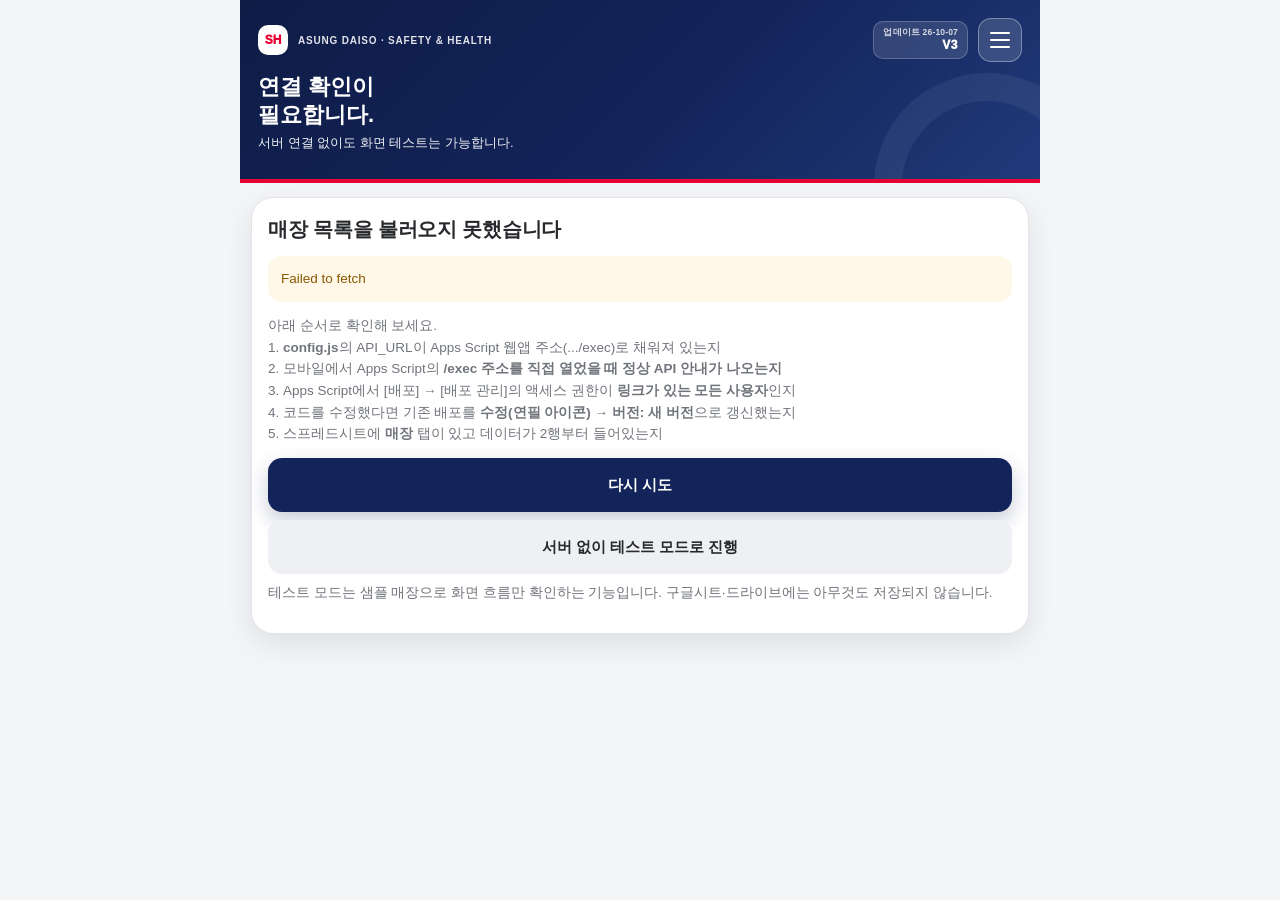
==== index.html @ 072c5322 "Add files via upload" ====
﻿<!doctype html>
<html lang="ko">
<head>
<meta charset="utf-8">
<meta name="viewport" content="width=device-width,initial-scale=1,viewport-fit=cover">
<meta name="theme-color" content="#e72c54">
<title>안전보건 현장진단</title>
<!-- ?v= 뒤의 숫자는 "캐시 무효화" 표시다.
     파일을 수정해서 올릴 때 이 숫자만 1씩 올려주면 브라우저가 옛 파일을 재사용하지 않고
     새 파일을 반드시 다시 받아온다. (예전 화면이 그대로 뜨는 문제 방지) -->
<link rel="stylesheet" href="style.css?v=77">
</head>
<body>
<div id="app"></div>
<div id="toast" role="status"></div>

<!-- API 주소/키 설정. 배포 환경에 맞게 config.js만 수정하면 된다. -->
<script src="config.js?v=56"></script>
<!-- 작업유형/사다리/공통·시설/소방/TBM/의견청취/사고조사 문항 등 정적 데이터 -->
<script src="data.js?v=57"></script>
<!-- 위험요인별 해결방안 문구표. 해결방안_문구표.xlsx 에서 자동 생성된다.
     report.html 에서도 같이 불러야 한다(그 창은 data.js 를 불러오지 않음). -->
<script src="solutions.js?v=1"></script>
<!-- 재해유형별 대책 문구. 재해유형별_대책문구표.xlsx 에서 자동 생성된다.
     팀 사고현황 1장 보고서의 «주의할 점» 세 줄에 쓰인다. -->
<script src="measures.js?v=1"></script>
<!-- 팀 사고현황 A4 1장 보고서(window.buildAccidentReport).
     measures.js 보다 뒤에 와야 한다. -->
<script src="accreport.js?v=1"></script>
<!-- 결과보고서 페이지 생성 함수(window.buildReportPages).
     결과보고서 화면(report.html)과 제출 시 PDF 자동저장에서 같은 코드를 공유한다. -->
<script src="report.js?v=23"></script>
<!-- 화면 흐름과 로직 -->
<script src="app.js?v=90"></script>
</body>
</html>
---- style.css ----
:root{--p:#13245a;--p2:#203a7a;--accent:#e60033;--accent-soft:#fff0f4;--bg:#f4f5f7;--ink:#27292d;--muted:#70747b;--line:#e2e4e8;--select:#eceef1;--select-line:#c5c8ce;--select-ink:#3f4349;--ok:#62676e;--warn:#d97706;--bad:#c62847}
*{box-sizing:border-box}
html{scroll-behavior:smooth}
/* 현장에서 한 손으로 폰을 들고 쓰는 화면이다.
   기준 글씨를 15px로 잡고, 누르는 것들은 최소 48px 높이를 확보한다.
   (11~12px 글씨 + 34px 버튼은 장갑 끼거나 서서 쓸 때 너무 작았음) */
body{margin:0;background:var(--bg);color:var(--ink);font-size:15px;line-height:1.5;font-family:-apple-system,BlinkMacSystemFont,"Segoe UI",Arial,'Malgun Gothic',sans-serif;overflow-x:hidden;-webkit-text-size-adjust:100%}
.app{max-width:800px;margin:auto;min-height:100vh}

/* 히어로 - 브랜드 배지와 미묘한 원형 장식. */
.hero{position:relative;padding:18px 18px 26px;background:linear-gradient(135deg,#0e1c46 0%,var(--p) 55%,var(--p2) 100%);color:#fff;overflow:hidden;border-bottom:4px solid var(--accent)}
.hero:after{content:'';position:absolute;width:170px;height:170px;border:28px solid rgba(255,255,255,.06);border-radius:50%;right:-60px;bottom:-120px;pointer-events:none}
.hero-top{position:relative;z-index:2;display:flex;align-items:center;gap:10px}
.hero-menu-wrap{position:relative;margin-left:auto}
.hero-menu-btn{width:44px;height:44px;border:1px solid rgba(255,255,255,.35);border-radius:13px;background:rgba(255,255,255,.14);display:flex;flex-direction:column;align-items:center;justify-content:center;gap:5px;padding:0}
.hero-menu-btn span{display:block;width:20px;height:2px;border-radius:2px;background:#fff}
.menu-backdrop{position:fixed;inset:0;background:rgba(32,35,42,.38);opacity:0;visibility:hidden;transition:opacity .25s ease,visibility .25s;z-index:90}
.menu-backdrop.open{opacity:1;visibility:visible}
.hero-menu-panel{position:fixed;top:0;right:0;width:clamp(280px,78vw,360px);max-width:calc(100vw - 42px);height:100dvh;padding:20px 15px 18px;background:#fff;color:var(--ink);box-shadow:-18px 0 45px rgba(32,35,42,.2);transform:translateX(105%);visibility:hidden;transition:transform .28s cubic-bezier(.32,.72,0,1),visibility .28s;z-index:100;display:flex;flex-direction:column}
.hero-menu-panel.open{transform:translateX(0);visibility:visible}
.menu-head{display:flex;align-items:center;justify-content:space-between;gap:12px;padding:0 3px 18px;border-bottom:1px solid var(--line)}
.menu-head>div{display:flex;flex-direction:column;gap:3px}
.menu-head small{color:var(--p);font-size:10px;font-weight:900;letter-spacing:.08em}
.menu-head b{font-size:17px}
.menu-close{width:42px;height:42px;min-height:42px;border:0;border-radius:12px;background:#f0f1f3;color:#555a62;font-size:30px;font-weight:300;line-height:1;padding:0}
.hero-menu-panel nav{display:grid;gap:7px;padding-top:12px}
.hero-menu-panel nav button{width:100%;min-height:60px;border:0;border-left:3px solid transparent;border-radius:13px;background:transparent;color:#5d626a;font-weight:900;text-align:left;padding:10px 13px;display:flex;align-items:center;gap:13px}
.hero-menu-panel nav button:hover,.hero-menu-panel nav button:active,.hero-menu-panel nav button.active{background:#f0f1f3;border-left-color:var(--p);color:#292c31}
.hero-menu-panel nav small{display:block;margin-top:2px;color:#969ba3;font-size:11px;font-weight:700}
.menu-icon{width:30px;height:30px;border-radius:9px;background:#eceef1;display:flex;align-items:center;justify-content:center;color:#666b73;font-size:16px;flex:none}.hero-menu-panel nav button.active .menu-icon{background:var(--p);color:#fff}
.menu-foot{margin-top:auto;padding:16px 4px 0;border-top:1px solid var(--line);color:#92969d;font-size:10px;font-weight:800}
body.menu-open{overflow:hidden}
@media (min-width:900px){.hero-menu-panel{width:33.333vw;max-width:380px}}
@media (prefers-reduced-motion:reduce){.menu-backdrop,.hero-menu-panel{transition:none}.shake,.shake-strong,.risk-alert{animation:none}}
.hero-logo{width:30px;height:30px;border-radius:10px;background:#fff;color:var(--accent);font-weight:1000;font-size:12px;display:flex;align-items:center;justify-content:center;flex:none}
.eyebrow{font-size:10px;font-weight:900;letter-spacing:.08em;opacity:.88}
.hero h1{position:relative;z-index:2;font-size:22px;line-height:1.25;margin:11px 0 5px}
.hero p{position:relative;z-index:2;margin:0;font-size:13px;opacity:.94}

/* 아래 여백은 작업점검 화면의 하단 고정바 높이만큼만 .nav-spacer로 따로 확보한다.
   (예전에는 모든 화면에 105px 여백을 줘서 고정바가 없는 화면에 빈 공간이 크게 남았음) */
.content{margin-top:0;padding:14px 11px 26px;position:relative;z-index:3}
.scroll-top{position:fixed;right:max(14px,calc((100vw - 800px)/2 + 14px));bottom:86px;z-index:8;min-height:42px;padding:7px 11px 7px 7px;border:1px solid #cfd2d7;border-radius:14px;background:#fff;color:#4b5058;box-shadow:0 8px 24px rgba(32,35,42,.2);display:flex;align-items:center;gap:6px;font-size:11px;font-weight:900;opacity:0;visibility:hidden;transform:translateY(12px) scale(.92);transition:opacity .2s ease,transform .22s ease,visibility .2s}.scroll-top.show{opacity:1;visibility:visible;transform:none}.scroll-top>i{width:28px;height:28px;border-radius:9px;background:#8f9195;color:#fff;display:flex;align-items:center;justify-content:center;font-size:17px;font-style:normal}.scroll-top:active{transform:scale(.94)}
.nav-spacer{height:96px}
.card{background:#fff;border:1px solid var(--line);border-radius:22px;padding:16px;margin-bottom:12px;box-shadow:0 10px 28px #272a331a}
.card h2{font-size:20px;margin:0 0 12px;letter-spacing:-.2px}
.grid{display:grid;grid-template-columns:1fr 1fr;gap:10px}
.field{margin:12px 0}
.start-section-label{display:flex;align-items:center;justify-content:space-between;margin:12px 2px 8px}.start-section-label b{font-size:13px}.start-section-label span{padding:3px 7px;border-radius:999px;background:var(--accent-soft);color:var(--accent);font-size:9.5px;font-weight:900}
.inspector-grid{display:grid;grid-template-columns:repeat(3,minmax(0,1fr));gap:7px}
.inspector-card{position:relative;min-width:0;min-height:58px;padding:8px;border:1.5px solid var(--line);border-radius:14px;background:#fafbfc;color:var(--ink);display:flex;align-items:center;gap:7px;text-align:left;transition:transform .15s ease,border-color .18s ease,background .18s ease}
.inspector-card:active{transform:scale(.97)}.inspector-card>i{width:31px;height:31px;border-radius:10px;background:#e9ecf1;color:#667085;display:flex;align-items:center;justify-content:center;font-style:normal;font-size:12px;font-weight:1000;flex:none}.inspector-card>span{display:flex;flex-direction:column;min-width:0}.inspector-card b{font-size:12.5px;white-space:nowrap}.inspector-card small{font-size:9.5px;color:var(--muted);font-weight:800}.inspector-card>strong{position:absolute;right:6px;top:5px;color:#555a62;font-size:10px}.inspector-card.selected{border-color:var(--select-line);background:var(--select);box-shadow:0 0 0 2px rgba(90,94,101,.07)}.inspector-card.selected>i{background:#8f9195;color:#fff}
.start-info-panel{margin-top:13px;padding:12px;border:1px solid var(--line);border-radius:16px;background:#f7f8fa}.start-info-panel>.field:first-child{margin-top:0}.start-info-panel>.field:last-child{margin-bottom:0}
.org-select-grid{display:grid;grid-template-columns:repeat(3,minmax(0,1fr));gap:7px}.org-select-grid .field{margin:4px 0}.start-org-field.disabled{opacity:.48}.org-select-grid select{padding-left:9px;padding-right:24px;font-size:13px}
.work-card-heading{display:flex;align-items:flex-start;justify-content:space-between;gap:10px;margin-bottom:11px}.work-card-heading>div{min-width:0}.work-card-heading small{color:#a0a5af;font-size:9px;font-weight:1000;letter-spacing:.1em}.work-card-heading h2{margin:2px 0 7px}.work-guide-btn{flex:none}
.heading-actions{display:flex;align-items:center;justify-content:flex-end;gap:6px;flex:none;margin-top:2px}.compact-na{min-height:36px;padding:7px 9px;border:1px solid #13245a;border-radius:11px;background:#13245a;color:#fff;font-size:10.5px;font-weight:900;white-space:nowrap;box-shadow:0 4px 10px rgba(19,36,90,.14);transition:transform .15s ease,background .15s ease}.compact-na:active{transform:scale(.95)}.compact-na.active{background:#fff;color:#13245a;box-shadow:inset 0 0 0 1px #13245a}
@media(max-width:430px){.inspector-grid{grid-template-columns:repeat(3,minmax(0,1fr))}.inspector-card{padding:7px 5px;gap:5px}.inspector-card>i{width:27px;height:27px}.org-select-grid{grid-template-columns:repeat(3,minmax(0,1fr))}.org-select-grid label{font-size:11.5px}.org-select-grid select{font-size:12px;padding:12px 20px 12px 7px}}
.field>label{display:block;font-size:14px;font-weight:800;margin:0 0 7px}
.req{color:var(--accent)}
input,select,textarea,button{font:inherit}
/* 입력칸 글씨는 16px로 둔다. 아이폰은 16px보다 작으면 칸을 누르는 순간 화면을 확대해버린다. */
input,select,textarea{width:100%;font-size:16px;border:1px solid var(--line);border-radius:13px;padding:14px;background:#fbfbfc;color:var(--ink)}
input[readonly]{background:#f1f2f5;color:var(--muted)}
textarea{min-height:92px;resize:vertical;line-height:1.5}
button{cursor:pointer}
.primary,.secondary,.danger{min-height:54px;font-size:15px;border:0;border-radius:14px;font-weight:900;padding:10px 14px;transition:transform .12s}
.primary{background:var(--p);color:white;box-shadow:0 8px 20px rgba(19,36,90,.24)}
.primary:active,.secondary:active,.danger:active{transform:scale(.97)}
.secondary{background:#eff0f3;color:var(--ink)}
.danger{background:#fff0f3;color:var(--bad)}
.wide{width:100%}

/* 이전/다음 버튼 한 쌍.
   .grid를 쓰면 좁은 화면에서 1열로 쪼개져 '이전'이 위, '다음'이 아래로 뒤집힌다.
   이동 버튼은 항상 좌우로 나란히 두고, 진행 방향인 '다음'을 더 넓게 잡아 강조한다. */
.navrow{display:grid;grid-template-columns:1fr 1.4fr;gap:9px;margin-top:14px}
.navrow .secondary,.navrow .primary{width:100%}

/* 탭바 - 스크롤 없이 한 화면에 다 보이도록 줄바꿈 허용 (좌우 스크롤 대신 여러 줄로 펼침) */
.tabs{display:flex;flex-wrap:wrap;gap:6px}
.tab{flex:none;border:1.5px solid var(--line);border-radius:999px;background:#fff;padding:10px 14px;font-size:13px;font-weight:900;white-space:nowrap;color:var(--muted)}
/* 완료(양호) = 옅은 초록, 완료(위험발견) = 옅은 빨강, 미완료 = 기본 회색 텍스트 */
.tab.done{background:#f0fbf5;border-color:#c8ead8;color:var(--ok)}
.tab.done.risk{background:#fff0f3;border-color:#ffc7d1;color:var(--bad)}
.tab.active{background:#8f9195;border-color:#8f9195;color:white}

/* 상위 점검메뉴: 하나의 내비게이션 패널로 묶어 하위 작업유형과 계층을 구분한다. */
.section-nav{margin:0 0 9px;background:#fff;border:1px solid var(--line);border-radius:17px;box-shadow:0 7px 20px rgba(32,35,42,.06);overflow:hidden}
.section-nav-trigger,.work-nav-trigger{width:100%;min-height:62px;padding:9px 12px;border:0;background:#fff;color:var(--ink);display:flex;align-items:center;gap:10px;text-align:left}
.section-nav-trigger>i{width:38px;height:38px;border-radius:12px;background:linear-gradient(135deg,var(--p),var(--p2));color:#fff;display:flex;align-items:center;justify-content:center;font-style:normal;font-size:15px;font-weight:1000;box-shadow:0 5px 12px rgba(19,36,90,.2)}
.section-nav-trigger>span,.work-nav-trigger>span{display:flex;flex-direction:column;gap:1px;flex:1;min-width:0}.section-nav-trigger small,.work-nav-trigger small{font-size:9.5px;font-weight:900;color:#9299a5}.section-nav-trigger b,.work-nav-trigger b{font-size:15px;white-space:nowrap;overflow:hidden;text-overflow:ellipsis}
.section-nav-trigger>strong,.work-nav-trigger>strong{color:#8f96a2;font-size:19px;transition:transform .22s ease}.section-nav.open .section-nav-trigger>strong,.work-nav.open .work-nav-trigger>strong{transform:rotate(180deg)}
.section-nav-body,.work-nav-body{max-height:0;opacity:0;overflow:hidden;padding:0 11px;transition:max-height .3s cubic-bezier(.32,.72,0,1),opacity .2s ease,padding .3s ease}
.section-nav.open .section-nav-body{max-height:360px;opacity:1;padding:0 11px 11px}.work-nav.open .work-nav-body{max-height:520px;opacity:1;padding:0 11px 11px}
.section-nav-title{display:flex;align-items:center;justify-content:space-between;margin:0 3px 9px}
.section-nav-title span{color:#a0a5af;font-size:9px;font-weight:1000;letter-spacing:.13em}
.section-nav-title b{color:#6f7480;font-size:11px}
.section-tabs{display:grid;grid-template-columns:repeat(4,minmax(0,1fr));gap:6px}
.section-tab{min-width:0;min-height:48px;padding:6px 4px;border:1px solid transparent;border-radius:13px;background:#f4f5f8;color:#6f7480;display:flex;flex-direction:column;align-items:center;justify-content:center;gap:3px;transition:transform .15s ease,background .18s ease,color .18s ease,box-shadow .18s ease}
.section-tab i{width:20px;height:20px;border-radius:7px;background:#e6e8ed;color:#7a808b;display:flex;align-items:center;justify-content:center;font-size:11px;font-weight:1000;font-style:normal}
.section-tab span{max-width:100%;font-size:11.5px;font-weight:900;white-space:nowrap;overflow:hidden;text-overflow:ellipsis}
.section-tab:active{transform:scale(.96)}
.section-tab.active{background:#8f9195;color:#fff;box-shadow:0 7px 16px rgba(70,73,78,.16)}
.section-tab.active i{background:rgba(255,255,255,.2);color:#fff}
/* 점검이 끝난 메뉴는 남색 + 흰 글씨로 칠해 "이건 다 했다"를 한눈에 보여준다.
   우측 상단의 작은 ✓ 는 색을 구분하기 어려운 환경(햇빛·색약)에서도 알 수 있게 하는 보조표시다. */
.section-tab.done{position:relative;background:#13245a;color:#fff;box-shadow:0 6px 15px rgba(19,36,90,.22)}
.section-tab.done i{background:rgba(255,255,255,.22);color:#fff}
.section-tab.done:after{content:'✓';position:absolute;top:3px;right:6px;font-size:9px;font-weight:1000;opacity:.9}
/* 완료된 메뉴에 지금 머무는 중이면 안쪽 흰 테두리로 '현재 위치'를 덧붙인다. */
.section-tab.active.done{background:#0e1c46;box-shadow:inset 0 0 0 2px rgba(255,255,255,.5),0 6px 15px rgba(19,36,90,.26)}

/* 하위 작업유형: 번호형 칩과 남색 활성색으로 상위 메뉴와 시각적으로 분리한다. */
.work-nav{margin:0 0 11px;border:1px solid #dfe4eb;border-radius:16px;background:linear-gradient(145deg,#eef1f6,#f7f8fa);overflow:hidden}
.work-nav-trigger{background:transparent}
.work-nav-trigger>i{width:38px;height:38px;border-radius:12px;background:#8f9195;color:#fff;display:flex;align-items:center;justify-content:center;font-style:normal;font-size:10px;font-weight:1000;box-shadow:0 5px 12px rgba(70,73,78,.14)}
.work-nav-body{border-top:1px solid transparent}.work-nav.open .work-nav-body{border-top-color:#dfe4eb;padding-top:10px}
.work-nav-head{display:flex;align-items:center;justify-content:space-between;margin:0 2px 9px}
.work-nav-head b{font-size:12px;color:#27344a}.work-nav-head span{font-size:10.5px;font-weight:1000;color:#87909f}
.work-chips{display:flex;flex-wrap:wrap;gap:6px}
.work-chip{min-height:38px;padding:5px 10px 5px 6px;border:1px solid #dce1e9;border-radius:11px;background:#fff;color:#667085;display:flex;align-items:center;gap:6px;font-size:11.5px;font-weight:900;transition:transform .15s ease,border-color .18s ease,background .18s ease,color .18s ease}
.work-chip i{width:24px;height:24px;border-radius:7px;background:#edf0f4;color:#8b93a0;display:flex;align-items:center;justify-content:center;font-size:9px;font-style:normal;font-weight:1000}
.work-chip:active{transform:scale(.96)}
.work-chip.active{border-color:#8f9195;background:#8f9195;color:#fff;box-shadow:0 5px 12px rgba(70,73,78,.15)}
.work-chip.active i{background:rgba(255,255,255,.14);color:#fff}
.work-chip.done:not(.active){border-color:#bfe3d1;color:#16845b}.work-chip.done:not(.active) i{background:#e9f7f0;color:#16845b}
.work-chip.done.risk:not(.active){border-color:#ffc3cf;color:#c62847}.work-chip.done.risk:not(.active) i{background:#fff0f3;color:#c62847}
@media(max-width:420px){.section-tabs{grid-template-columns:repeat(4,minmax(0,1fr))}.section-tab span{font-size:10.5px}.work-chip{font-size:11px}}
@media(prefers-reduced-motion:reduce){.section-nav-body,.work-nav-body{transition:none}}

.summary{display:flex;justify-content:space-between;align-items:center;gap:8px}
.ladder-summary{align-items:flex-start}.ladder-summary h2{margin-top:6px}
.pill{font-size:12.5px;font-weight:900;padding:6px 10px;border-radius:99px;background:#f1f2f5;color:var(--muted);white-space:nowrap}
.pill.bad{background:#fff0f3;color:var(--bad)}
.q{border:1px solid var(--line);border-radius:18px;padding:15px;margin:11px 0;background:#fff}
.q h3{font-size:15.5px;line-height:1.5;margin:0 0 11px}
.answers{display:grid;gap:8px}
.answer-row{display:flex;align-items:stretch;min-width:0;border-radius:13px;gap:7px}
.answer-row>.ans{flex:1;min-width:0}
.answer-row.has-photo{animation:photoInlineIn .22s ease both}
.answer-row.has-photo>.ans{border:1.5px solid #ff9fb4;border-radius:13px;background:var(--accent-soft);color:var(--accent);font-weight:900;box-shadow:0 3px 9px rgba(231,44,84,.08);animation:none}
.inline-photo-strip{width:max-content;max-width:210px;min-width:52px;padding:0;display:flex;align-items:center;gap:6px;overflow-x:auto;overscroll-behavior-x:contain;scrollbar-width:thin;flex:0 1 auto}
.inline-photo-strip>.photo-list{margin:0;display:flex;flex-wrap:nowrap;gap:5px;flex:none}
.inline-photo-strip .photo-thumb,.inline-photo-strip .lad-cam{width:52px;height:52px;min-height:52px;border-radius:12px;flex:0 0 52px;background:#fff}
.inline-photo-strip .lad-cam{border:1.5px dashed #ff8ca5;box-shadow:0 3px 9px rgba(231,44,84,.07)}
.inline-photo-strip .photo-thumb{border:1px solid #e1e5eb;box-shadow:0 3px 9px rgba(32,35,42,.1)}
.inline-photo-strip .photo-remove{width:18px;height:18px;min-height:18px;font-size:10px}
.ans{width:100%;min-height:52px;font-size:14.5px;text-align:left;border:1px solid var(--line);border-radius:13px;background:#fafafd;padding:12px 13px;transition:transform .15s ease,border-color .15s ease,background-color .15s ease,color .15s ease}
.ans:active{transform:scale(.97)}
.ans.sel{border-color:var(--select-line);background:var(--select);color:var(--select-ink);font-weight:900;animation:pop .18s}
.ans.risk-answer.sel{border-color:#ff9aae;background:#fff0f3;color:var(--bad)}
.good.sel{border-color:var(--select-line);background:var(--select);color:var(--select-ink)}
.bad.sel{border-color:#ffbbc8;background:#fff0f3;color:var(--bad)}
/* 작업점검에서 위험 답변을 고른 문항에 붙는 사진칸.
   설명 입력칸은 없앴고 사진만 붙이므로 높이를 최소로 유지한다. */
.detail{margin-top:10px;padding:11px 12px;border-radius:13px;background:#fff7f8;border:1px dashed #ffb0c0;animation:detailReveal .22s ease both}
.muted{font-size:13.5px;line-height:1.6;color:var(--muted)}
.notice{padding:13px;border-radius:13px;background:#fff8e9;color:#8a5800;font-size:13.5px;line-height:1.5;margin:11px 0}
/* 작업점검 하단 고정바. 가운데 진행표시를 두고, 진행 방향인 '다음'을 더 넓게 잡는다. */
.nav{position:fixed;z-index:5;bottom:0;left:50%;transform:translateX(-50%);width:min(800px,100%);background:#ffffffed;backdrop-filter:blur(12px);border-top:1px solid var(--line);padding:9px max(11px,env(safe-area-inset-left)) calc(9px + env(safe-area-inset-bottom));display:grid;grid-template-columns:1fr auto 1.4fr;gap:8px;align-items:center}
.progress{text-align:center;font-size:11px;font-weight:900;color:var(--muted)}
.bar{height:5px;background:#e9eaf0;border-radius:5px;overflow:hidden;margin-top:4px}
.bar i{display:block;height:100%;background:var(--p)}
.photo-list{display:flex;gap:6px;flex-wrap:wrap;margin-top:7px}
.photo-list span{background:#f0f1f4;border-radius:8px;padding:5px 7px;font-size:10px}
.worker-head{display:flex;justify-content:space-between;align-items:center}
.task{display:grid;grid-template-columns:auto 1fr auto;gap:9px;align-items:start}
.task input[type=checkbox]{width:20px;height:20px;accent-color:var(--p)}
.metric{display:grid;grid-template-columns:repeat(3,1fr);gap:8px}
.metric>div{padding:12px 7px;background:#f7f7fa;border-radius:14px;text-align:center}
.metric b{font-size:20px;display:block}
.riskrow{margin:10px 0}
.riskrow header{display:flex;justify-content:space-between;font-size:13px;font-weight:800}
#toast{position:fixed;z-index:20;left:50%;bottom:90px;transform:translate(-50%,20px);background:#20232a;color:white;padding:10px 14px;border-radius:12px;font-size:12px;opacity:0;pointer-events:none;transition:.2s}
#toast.show{opacity:1;transform:translate(-50%,0)}
.shake{animation:shake .3s}
.shake-strong{animation:shakeStrong .38s ease}
.validation-error{border-color:#d92d20!important;box-shadow:0 0 0 3px rgba(217,45,32,.12),0 10px 28px #272a331a!important;transition:border-color .18s ease,box-shadow .18s ease}
.risk-alert{animation:riskAlert .55s ease;border-color:#e25370;box-shadow:0 0 0 4px rgba(231,44,84,.1)}
@keyframes pop{50%{transform:scale(1.015)}}
@keyframes shake{25%{transform:translateX(-5px)}50%{transform:translateX(5px)}75%{transform:translateX(-3px)}}
@keyframes shakeStrong{0%,100%{transform:translateX(0)}20%{transform:translateX(-7px)}40%{transform:translateX(6px)}60%{transform:translateX(-4px)}80%{transform:translateX(3px)}}
@keyframes riskAlert{0%{background:#fff;transform:scale(1)}35%{background:#fff1f4;box-shadow:0 0 0 6px rgba(231,44,84,.16);transform:scale(1.01)}100%{background:#fff;transform:scale(1)}}
@keyframes detailReveal{from{opacity:0;transform:translateY(6px)}to{opacity:1;transform:none}}
@keyframes photoInlineIn{from{opacity:.65;transform:scale(.992)}to{opacity:1;transform:none}}
/* 입고·하차 상단 정보를 한 카드로 압축했다.
   예전에는 "입고시간대/물량" 박스와 "인력부담 측정" 박스가 따로 떨어져 있어
   화면이 위아래로 길고 시선이 흩어졌다. 지금은 카드 하나 안에 3줄로 모은다. */
.inbound-card{margin:8px 0 14px;padding:13px 14px;border-radius:16px;background:#f7f8fb;border:1px solid var(--line)}
.inbound-card-head{font-size:13px;font-weight:900;margin-bottom:9px}
.inbound-card-head small{font-weight:600;color:var(--muted)}
.inbound-card .field{margin:0}
.inbound-card .field label{white-space:nowrap}
.inbound-row4{display:grid;grid-template-columns:repeat(4,minmax(0,1fr));gap:8px;margin-bottom:9px}
.inbound-row3{display:grid;grid-template-columns:1fr 1fr 1fr;gap:8px;margin-bottom:9px}
/* 입고도우미가 0명이면 «도우미 퇴근» 칸을 만들지 않으므로 두 칸 배치를 쓴다. */
.inbound-row2{display:grid;grid-template-columns:1fr 1fr;gap:8px;margin-bottom:9px}
.inbound-helper-none{margin-bottom:9px;padding:8px 11px;border-radius:10px;background:#f1f2f5;color:var(--muted);font-size:12px;line-height:1.5}
@media (max-width:520px){
  .inbound-row4{grid-template-columns:1fr 1fr}
  .inbound-row3{grid-template-columns:1fr 1fr}
}
@media (max-width:360px){
  .inbound-row4{grid-template-columns:1fr}
}
.number-suffix{position:relative}
.number-suffix input{padding-right:42px}
.number-suffix span{position:absolute;right:15px;top:50%;transform:translateY(-50%);font-weight:900;color:var(--muted)}
.inbound-route-card{margin:0 0 10px;padding:12px;border-radius:16px;background:#f7f8fb;border:1px solid var(--line)}
.transport-facility-grid{display:grid;grid-template-columns:repeat(4,minmax(0,1fr));gap:9px}.transport-facility-grid .field{margin:0}
@media(max-width:680px){.transport-facility-grid{grid-template-columns:repeat(2,minmax(0,1fr))}}
.inbound-choice-grid{display:grid;grid-template-columns:repeat(4,minmax(0,1fr));gap:7px}
.inbound-choice-grid.route{grid-template-columns:repeat(3,minmax(0,1fr))}
.inbound-choice{min-height:44px;padding:7px 9px;border:1.5px solid #d9dee7;border-radius:11px;background:#fff;color:#5e6674;display:flex;align-items:center;justify-content:center;gap:6px;font-size:11.5px;font-weight:900}
.inbound-choice i{width:18px;height:18px;border:1.5px solid #c4cad4;border-radius:6px;display:grid;place-items:center;font-style:normal;font-size:11px;background:#fff;color:#fff;flex:none}
.inbound-choice.selected{border-color:var(--p);background:#eef1f8;color:var(--p)}
.inbound-choice.selected i{border-color:var(--p);background:var(--p);color:#fff}
.route-head{margin-top:13px}
.inbound-route-help{margin:9px 0 0;color:var(--muted);font-size:10.5px;font-weight:750;line-height:1.5}
@media(max-width:520px){.inbound-choice-grid,.inbound-choice-grid.route{grid-template-columns:repeat(2,minmax(0,1fr))}.inbound-choice{font-size:11px;padding:6px}}

/* .inbound-labor-head/.inbound-labor-badge는 운반 작업공간 카드(transportFacilityFields)와
   계산 결과 배지(inboundLaborResultBadge, tbmStretchGapNotice)에서 계속 쓴다. */
.inbound-labor-head{font-size:13px;font-weight:900;margin-bottom:8px}
.inbound-labor-head small{font-weight:600;color:var(--muted)}
.inbound-labor-badge{margin-top:0;padding:10px 12px;border-radius:12px;background:#eef1f6;display:flex;align-items:center;gap:10px;font-size:13px}
.inbound-labor-badge b{font-size:14px}
.inbound-labor-badge.warn{background:#fff3d6;color:#8a5800}
.inbound-labor-badge.bad{background:#fff0f3;color:var(--bad)}
.inbound-labor-badge.muted{color:var(--muted);background:#f1f2f5}

/* TBM 확인방법 선택 */
.tbm-confirm-method{margin:0 0 14px;padding:12px;border-radius:16px;background:#f7f8fb;border:1px solid var(--line)}
.tbm-confirm-method .answers{display:flex;gap:8px;margin:8px 0}

/* TBM(스트레칭) 실시시각 입력 */
.tbm-time-fields{display:grid;grid-template-columns:1fr 1fr;gap:10px;margin:0 0 10px}
.tbm-time-fields .field{margin:0}
@media (max-width:520px){.tbm-time-fields{grid-template-columns:1fr}}

/* 종합점수 카드 (앱 내부 결과화면) */
/* 좁은 화면에서 입력칸(.grid)은 1열로 쪼개지만, 이동 버튼(.navrow)은 계속 좌우 배치를 유지한다. */
@media(max-width:560px){.grid{grid-template-columns:1fr}.hero h1{font-size:22px}.card{padding:14px}.metric{grid-template-columns:1fr 1fr 1fr}.nav .primary,.nav .secondary{padding:8px;min-height:46px}}
@media(max-width:400px){.navrow{grid-template-columns:1fr 1.25fr;gap:7px}.navrow .secondary,.navrow .primary{padding:10px 8px;font-size:14px}}

/* 사진 첨부는 전 화면에서 46px 정사각형 칸(.lad-cam) 하나로 통일했다.
   예전의 큰 "사진 촬영·추가" 배너 버튼은 화면을 너무 차지해서 제거했다. */
.photo-input{position:absolute!important;width:1px!important;height:1px!important;opacity:0!important;pointer-events:none!important}

/* v4 간편점검 가이드 */
.guide-btn{border:0;background:#f4f5f8;color:#303746;border-radius:12px;padding:9px 11px;font-size:11px;font-weight:900;white-space:nowrap}
.modal-backdrop{position:fixed;inset:0;background:#15192288;z-index:9999;display:flex;align-items:flex-end;justify-content:center;padding:12px}
.guide-modal{position:relative;width:min(100%,520px);max-height:88vh;overflow:auto;background:#fff;border-radius:24px 24px 18px 18px;padding:22px;box-shadow:0 24px 70px #0005;animation:guideUp .35s cubic-bezier(.34,1.56,.64,1)}
.modal-close{position:absolute;top:14px;right:14px;width:38px;height:38px;min-height:38px;border:0;border-radius:12px;background:#f1f3f6;color:#3d4553;font-size:25px;font-weight:500;line-height:1;display:flex;align-items:center;justify-content:center;transition:transform .15s ease,background .15s ease}
.modal-close:active{transform:scale(.88);background:#e6e9ee}
.guide-icon{width:48px;height:48px;border-radius:15px;display:flex;align-items:center;justify-content:center;background:#fff0f4;font-size:24px;margin-bottom:10px}
.guide-modal h2{margin:0 0 6px;font-size:20px}.guide-list{display:grid;gap:8px;margin:16px 0 20px}
.guide-list>div{display:grid;grid-template-columns:28px 1fr;gap:8px;align-items:start;padding:10px;background:#f7f8fa;border-radius:12px;font-size:12px;line-height:1.45}
.guide-list b{display:flex;align-items:center;justify-content:center;width:24px;height:24px;border-radius:8px;background:#fff;color:var(--p)}
.issue-card{border-left:4px solid var(--accent)}
@keyframes guideUp{from{transform:translateY(18px) scale(.9);opacity:0}to{transform:none;opacity:1}}
@media(min-width:700px){.modal-backdrop{align-items:center}.guide-modal{border-radius:24px}}

/* 점검 가이드 - 항목별 양호/미흡 판단기준 목록 */
.gd-list{display:grid;gap:10px;margin:14px 0 4px}
.gd-item{border:1px solid var(--line);border-radius:14px;padding:11px 12px;background:#fff}
.gd-q{display:grid;grid-template-columns:22px 1fr;gap:8px;align-items:start;margin-bottom:9px}
.gd-q i{display:flex;align-items:center;justify-content:center;width:20px;height:20px;border-radius:7px;background:#eef0f4;color:#5b6373;font-style:normal;font-size:10.5px;font-weight:1000;margin-top:1px}
.gd-q b{font-size:13px;line-height:1.4;word-break:keep-all}
.gd-row{display:grid;grid-template-columns:44px 1fr;gap:8px;align-items:start;padding:7px 8px;border-radius:10px;margin-bottom:5px}
.gd-row>span{font-size:10px;font-weight:1000;text-align:center;padding:3px 0;border-radius:999px}
.gd-row ul{margin:0;padding-left:15px;display:grid;gap:3px}
.gd-row li{font-size:11.5px;line-height:1.45;word-break:keep-all}
.gd-row.good{background:#f2f8f4}.gd-row.good>span{background:#dcefe3;color:#14754a}
.gd-row.bad{background:#fff4f6}.gd-row.bad>span{background:#ffdfe5;color:#b31236}
.gd-row.etc{background:#f5f6f8}.gd-row.etc>span{background:#e6e8ec;color:#5b6373}

/* 가이드 사진 비교 — 양호 | 미흡 을 좌우로 나란히 둔다.
   좁은 화면에서도 1열로 쌓지 않는다. 나란히 보이는 것 자체가 이 화면의 목적이기 때문이다. */
.gd-compare{display:grid;grid-template-columns:1fr 1fr;gap:8px}
.gd-side{border-radius:12px;padding:8px;display:flex;flex-direction:column;gap:7px}
.gd-side.good{background:#f2f8f4}
.gd-side.bad{background:#fff4f6}
.gd-badge{align-self:flex-start;font-size:10.5px;font-weight:1000;padding:3px 9px;border-radius:999px}
.gd-side.good .gd-badge{background:#1a7f4b;color:#fff}
.gd-side.bad .gd-badge{background:#c62847;color:#fff}
.gd-side ul{margin:0;padding-left:14px;display:grid;gap:3px}
.gd-side li{font-size:11px;line-height:1.45;word-break:keep-all}
.gd-side.good li{color:#0f5f3a}
.gd-side.bad li{color:#8e1230}
.gd-empty{margin:0;font-size:11px;color:var(--muted)}
/* 사진 칸: 4:3 비율을 유지해 사진이 없을 때도 자리가 흔들리지 않는다. */
.gd-photo{position:relative;margin:0;aspect-ratio:4/3;border-radius:10px;overflow:hidden;background:#fff}
.gd-photo img{position:absolute;inset:0;width:100%;height:100%;object-fit:cover;display:block}
.gd-ph{position:absolute;inset:0;display:flex;flex-direction:column;align-items:center;justify-content:center;gap:3px;
  border:1.5px dashed #c2c8d2;border-radius:10px;background:#f7f8fa;text-align:center;padding:6px}
.gd-ph b{font-size:11px;color:#7b8492}
.gd-ph small{font-size:8.5px;color:#a2a9b4;word-break:break-all;line-height:1.3}
/* 사진이 실제로 로드되면 안내를 감춘다. */
.gd-photo.has .gd-ph{display:none}
.gd-haz{margin-top:6px;font-size:10.5px;font-weight:800;color:var(--muted)}
.gd-note{margin-top:5px;padding:7px 9px;border-radius:10px;background:#fff8e8;border:1px solid #f3dfaa;font-size:11px;line-height:1.45}

/* 시간 입력(시/분 분리 드롭다운) */
.time-split{display:grid;grid-template-columns:1fr 1fr;gap:6px}
.time-split select{padding:13px 8px}
.time-hint{display:block;margin-top:5px;font-size:10.5px;font-weight:800;color:var(--accent)}

/* 누락 보완 모드 안내 띠 */
.fix-banner{display:flex;align-items:center;gap:10px;flex-wrap:wrap;justify-content:space-between;margin:0 0 12px;padding:11px 13px;border-radius:15px;background:#13245a;color:#fff;box-shadow:0 6px 18px rgba(19,36,90,.2)}
.fix-banner-text{display:flex;flex-direction:column;gap:2px;min-width:0}
.fix-banner-text b{font-size:13px}
.fix-banner-text small{font-size:10.5px;opacity:.82;font-weight:700;line-height:1.4}
.fix-banner-actions{display:flex;gap:6px;flex:none}
.fix-banner-actions button{min-height:34px;border:0;border-radius:10px;padding:7px 11px;font-size:11px;font-weight:900;background:#fff;color:#13245a;white-space:nowrap}
.fix-banner-actions button.ghost{background:#ffffff1f;color:#fff;box-shadow:inset 0 0 0 1px #ffffff4d}
.fix-banner-actions button:active{transform:scale(.95)}

/* v5 STEP 간편점검 */
.step-head{display:flex;align-items:center;gap:9px;margin:-4px 0 15px;flex-wrap:wrap}.step-head span{background:#303746;color:#fff;border-radius:9px;padding:6px 9px;font-size:10.5px;font-weight:1000;letter-spacing:.6px;white-space:nowrap}.step-head b{font-size:13px;color:#555d6d}

/* v6 usability (global-progress는 히어로 안의 .hero-progress로 대체됨) */
.work-na{width:100%;border:1.5px dashed #aab0ba;background:#fafbfc;border-radius:14px;padding:11px;margin:0 0 12px;font-weight:900;color:#596170}.work-na.active{border-style:solid;border-color:#6e7684;background:#f0f2f5;color:#303746}
.field label small{font-weight:700;color:var(--muted)}

/* v2(Apps Script) 추가: 매장 목록 로딩 상태, 사고이력 배지 */
.loading-notice{padding:11px;border-radius:13px;background:#f0f2f5;color:#596170;font-size:12px;text-align:center;margin:9px 0}
/* 매장 선택 직후: 화면 전체를 부드럽게 흐리고 조회/판정 결과를 한 단계로 안내한다. */
.store-prep-overlay{position:fixed;inset:0;z-index:200;display:grid;place-items:center;padding:22px;background:rgba(244,245,247,.78);backdrop-filter:blur(6px);-webkit-backdrop-filter:blur(6px)}
.store-prep-dialog{width:min(360px,100%);padding:28px 22px 22px;border:1px solid rgba(255,255,255,.9);border-radius:24px;background:rgba(255,255,255,.96);box-shadow:0 24px 70px rgba(39,41,45,.18);text-align:center;animation:prep-pop .28s ease both}
.store-prep-icon{width:64px;height:64px;margin:0 auto 14px;border-radius:21px;background:#eef1f8;color:var(--p);display:grid;place-items:center;font-size:27px;font-weight:1000}
.store-prep-dialog>small{display:block;color:#a0a5af;font-size:9px;font-weight:1000;letter-spacing:.13em}.store-prep-dialog h2{margin:5px 0 7px;font-size:21px}.store-prep-dialog p{margin:0;color:#555a62;font-size:13px;font-weight:800;line-height:1.55}.store-prep-sub{margin-top:12px;padding:9px 10px;border-radius:11px;background:#f4f5f7;color:#70747b;font-size:10.5px;font-weight:800}
.prep-spinner{width:31px;height:31px;border:4px solid #dfe4f1;border-top-color:var(--accent);border-radius:50%;animation:prep-spin .75s linear infinite}.store-prep-progress{height:4px;margin-top:18px;border-radius:99px;background:#f0f1f3;overflow:hidden}.store-prep-progress i{display:block;width:42%;height:100%;border-radius:inherit;background:linear-gradient(90deg,var(--p),var(--p2));animation:prep-slide 1.05s ease-in-out infinite}.store-prep-dialog:not(.loading) .store-prep-progress i{width:100%;animation:none}
.store-prep-dialog.clear .store-prep-icon{background:#eaf9f1;color:#14754a}.store-prep-dialog.clear .store-prep-progress i{background:#16845b}.store-prep-dialog.accident .store-prep-icon{background:#fff0f3;color:var(--bad)}.store-prep-dialog.warning .store-prep-icon{background:#fff8e9;color:#a65d00}.store-prep-dialog.warning .store-prep-progress i{background:#d97706}
@keyframes prep-spin{to{transform:rotate(360deg)}}@keyframes prep-slide{0%{transform:translateX(-115%)}50%{transform:translateX(140%)}100%{transform:translateX(290%)}}@keyframes prep-pop{from{opacity:0;transform:translateY(10px) scale(.97)}to{opacity:1;transform:none}}
@media(prefers-reduced-motion:reduce){.store-prep-dialog,.prep-spinner,.store-prep-progress i{animation:none}}

/* 사진 첨부 썸네일 */
.photo-thumb{position:relative;width:64px;height:64px;border-radius:12px;overflow:hidden;background:#f0f1f4;flex:0 0 auto;display:inline-block}
.photo-thumb img{width:100%;height:100%;object-fit:cover;display:block}
.photo-thumb-fallback{width:100%;height:100%;display:flex;align-items:center;justify-content:center;font-size:22px}
.photo-remove{position:absolute;top:2px;right:2px;width:18px;height:18px;min-height:0;border-radius:50%;background:#20232acc;color:#fff;font-size:11px;line-height:1;padding:0;border:0;display:flex;align-items:center;justify-content:center}

/* 사다리 보유현황 (사진 + 수량 +/- + 양호/미흡)
   가로 3~5칸으로 쪼개면 글자 들어갈 폭이 남지 않아 전부 줄바꿈되고 읽기 힘들다.
   그래서 "한 유형 = 한 줄"로 간다. 왼쪽에 사진(눌러서 확대), 오른쪽에 유형명 +
   수량 조절 + 양호/미흡. 화면 폭을 전부 쓰므로 글씨와 버튼을 크게 둘 수 있다.
   '미흡'을 누르면 그 줄 아래로 이상사항 입력칸이 그대로 펼쳐진다. */
.lad-grid{display:flex;flex-direction:column;gap:7px}
.choice-divider{display:flex;align-items:center;gap:9px;margin:13px 0;color:#9aa1ac;font-size:10.5px;font-weight:900}
.choice-divider:before,.choice-divider:after{content:'';height:1px;background:#e4e7ec;flex:1}
.ladder-nav{display:grid;grid-template-columns:1fr 1.25fr;gap:8px;margin-top:13px}
.nav-action{min-height:58px;padding:8px 12px;border-radius:15px;display:flex;align-items:center;gap:9px;text-align:left;transition:transform .15s ease,box-shadow .18s ease}
.nav-action:active{transform:scale(.97)}
.nav-action>i{font-size:18px;font-style:normal;font-weight:900}.nav-action>span{display:flex;flex-direction:column;gap:1px;flex:1}.nav-action small{font-size:9.5px;font-weight:800;opacity:.7}.nav-action b{font-size:13.5px}
.nav-action.back{border:1.5px solid #d8dde5;background:#fff;color:#4e5868}.nav-action.next{border:0;background:linear-gradient(135deg,var(--p),var(--p2));color:#fff;box-shadow:0 7px 16px rgba(19,36,90,.22)}
.lad-card{border:1.5px solid var(--line);border-radius:15px;background:#fbfbfc;padding:9px;display:flex;flex-direction:column;gap:9px}
.lad-card.has{border-color:#ffc7d1;background:#fff}
.lad-card.bad{border-color:var(--bad);background:#fff7f9;box-shadow:0 0 0 3px #e72c5414}

/* 사진(왼쪽) + 정보(오른쪽) 가로 배치 */
.lad-top{display:flex;flex-direction:row;align-items:center;gap:10px}
.lad-thumb{width:62px;height:62px;flex:none;border-radius:11px;overflow:hidden;background:#f0f1f3;display:flex;align-items:center;justify-content:center}
.lad-thumb img{max-width:100%;max-height:100%;width:auto;height:auto;object-fit:contain;cursor:zoom-in}
.ladder-type-noimg{font-size:20px;color:var(--muted)}

/* 유형명은 한 줄을 다 쓰고, 그 아래에 수량과 양호/미흡을 나란히 놓는다.
   폭이 부족하면 양호/미흡이 자동으로 다음 줄로 내려간다. */
.lad-info{flex:1;min-width:0;display:grid;gap:6px}
.lad-name{font-size:14.5px;font-weight:900;line-height:1.25}
.lad-name-row{display:flex;align-items:center;justify-content:space-between;gap:7px;min-width:0}.lad-name-row .lad-name{min-width:0;overflow:hidden;text-overflow:ellipsis;white-space:nowrap}.lad-fold{min-height:30px;padding:4px 8px;border:1.5px solid var(--p);border-radius:9px;background:#fff;color:var(--p);display:flex;align-items:center;gap:5px;font-size:9.5px;font-weight:1000;white-space:nowrap;box-shadow:0 3px 8px rgba(19,36,90,.12)}.lad-fold.open{background:var(--p);color:#fff}.lad-fold i{width:17px;height:17px;border-radius:6px;background:currentColor;color:inherit;display:flex;align-items:center;justify-content:center;font-size:13px;font-style:normal;line-height:1}.lad-fold:not(.open) i{background:#eef1f8}.lad-fold.open i{background:rgba(255,255,255,.2)}.lad-fold:active{transform:scale(.95)}
.lad-controls{display:flex;align-items:center;gap:7px;min-width:0}
/* 수량 조절 */
.lad-count{display:flex;align-items:center;gap:5px;flex:none}
.lad-btn{width:36px;height:36px;min-height:0;padding:0;border:1.5px solid var(--line);background:#fff;border-radius:10px;font-size:18px;font-weight:900;color:#3b4350;display:flex;align-items:center;justify-content:center;line-height:1}
.lad-btn:active{background:#f0f2f5}
.lad-num{min-width:24px;font-size:17px;font-weight:1000;text-align:center}
/* 양호 / 미흡 */
.lad-status{display:grid;grid-template-columns:1fr 1fr;gap:5px;flex:1;min-width:120px}
.lad-status button{min-height:36px;padding:0 5px;border:1.5px solid var(--line);background:#fff;border-radius:10px;font-size:12.5px;font-weight:900;color:var(--muted)}
.lad-ok.sel{border-color:var(--select-line);background:var(--select);color:var(--select-ink);box-shadow:0 0 0 2px rgba(90,94,101,.07)}
.lad-ng.sel{border-color:var(--bad);background:#fff0f4;color:var(--bad);box-shadow:0 0 0 2px #e72c5422}
.lad-status-empty{flex:1;min-width:60px;font-size:11.5px;font-weight:800;color:#a7adb8}

/* 미흡 유형 안에서 바로 고르는 이상항목 체크박스.
   외관상태 / 나사상태 / 기타사항 3개뿐이라 3열 그리드에 딱 맞춘다.
   항목명 아래에 어떤 이상인지 짧은 설명을 작게 붙인다.
   체크하면 그 칸만 한 줄 전체로 넓어지며 사진칸(📷)과 해제(✕)가 나타난다. */
.lad-issues{border-top:1px dashed #ffb0c0;padding-top:8px;animation:ladIssuesIn .2s ease both}
.lad-issues-head{display:flex;align-items:center;gap:6px;font-size:12.5px;font-weight:900;color:var(--bad);margin-bottom:6px}
.lad-chklist{display:grid;grid-template-columns:1fr 1fr 1fr;gap:5px}
.lad-chk{display:flex;flex-wrap:wrap;align-items:center;gap:5px;min-height:44px;padding:5px 6px;border:1px solid var(--line);border-radius:10px;background:#fff}
.lad-chk.on{grid-column:1/-1;border-color:var(--bad);background:#fff3f6}
.lad-chk-main{flex:1;min-width:0;display:flex;align-items:center;gap:6px;margin:0;line-height:1.15;cursor:pointer}
.lad-chk-main input[type=checkbox]{width:18px;height:18px;flex:none;margin:0;padding:0;accent-color:var(--accent)}
.lad-chk-main span{display:flex;flex-direction:column;gap:2px;min-width:0}
.lad-chk-main b{font-size:12px;font-weight:900;white-space:nowrap}
.lad-chk-main small{font-size:8.5px;color:var(--muted);font-weight:700;line-height:1.15}
.lad-chk-right{display:flex;align-items:center;gap:6px;flex:none}
/* 1:1 정사각형 사진칸 */
.lad-cam{position:relative;width:46px;height:46px;flex:none;display:flex;align-items:center;justify-content:center;border:1.5px dashed #ff9fb4;border-radius:13px;background:#fff8fa;font-size:20px;cursor:pointer}
.lad-cam:active{background:#fff1f5}
.lad-x{width:38px;height:38px;min-height:0;flex:none;padding:0;border:0;border-radius:12px;background:#f0f1f4;color:#7b818c;font-size:15px;font-weight:900;display:flex;align-items:center;justify-content:center}
.lad-x:active{background:#e4e6ea}
@keyframes ladIssuesIn{from{opacity:0;transform:translateY(-5px)}to{opacity:1;transform:none}}
/* 체크 항목 안의 사진 썸네일은 사진칸과 같은 크기로 작게 */
.lad-chk-right .photo-list{margin-top:0;gap:6px}
.lad-chk-right .photo-thumb{width:46px;height:46px;border-radius:13px}
/* '기타'를 골랐을 때만 나오는 한 줄 입력칸 */
.lad-etc{width:100%}
.lad-etc input{padding:11px 12px}

/* 좁은 폰에서는 3열이 빡빡할 수 있으니 2열로, 아주 좁으면 1열로 줄인다 */
@media(max-width:460px){.lad-chklist{grid-template-columns:1fr 1fr}}
@media(max-width:340px){.lad-chklist{grid-template-columns:1fr}}

/* 공통·시설 / 소방 / TBM 점검표.
   한 줄 = [항목명] .......... [양호][미흡]
   기본은 양호가 선택된 상태이고, 미흡을 누른 줄만 아래로 펼쳐져 사진칸이 나온다. */
.form-list{display:flex;flex-direction:column;gap:9px}
.form-row{border:1.5px solid var(--line);border-radius:15px;background:#fff;padding:11px 12px}
.form-row.bad{border-color:var(--bad);background:#fff7f9;box-shadow:0 0 0 3px #e72c5414}
.form-row-top{display:flex;align-items:center;gap:11px}
.form-name{flex:1;min-width:0;font-size:15px;font-weight:800;line-height:1.4}
.form-actions{display:flex;align-items:center;justify-content:flex-end;gap:6px;min-width:0;flex:none}
.form-status{display:grid;grid-template-columns:1fr 1fr;gap:7px;flex:none;width:154px}
.form-status.conditional{grid-template-columns:1fr 1fr 1.15fr;width:242px}
.form-status button{min-height:46px;padding:0 4px;border:1.5px solid var(--line);background:#fff;border-radius:12px;font-size:14px;font-weight:900;color:var(--muted)}
.checklist-photo{width:max-content;min-width:52px;max-width:190px;padding:0;animation:photoInlineIn .22s ease both}
.lad-na.sel{border-color:#6e7684;background:#f0f2f5;color:#303746;box-shadow:0 0 0 2px #6e768422}
.conditional-label{display:block;margin-top:5px;font-size:11px;font-weight:800;color:#7b8493}
/* 선택 색상은 사다리와 동일한 .lad-ok.sel / .lad-ng.sel 규칙을 그대로 쓴다 */
/* 사진칸은 가운데 정렬. 왼쪽으로 몰리면 빈 공간이 커서 눌러야 할 곳이 눈에 안 들어온다. */
.form-photos{display:flex;align-items:center;justify-content:center;gap:8px;flex-wrap:wrap}
.form-photos .photo-list{margin-top:0;gap:8px;justify-content:center}
.form-photos .photo-thumb{width:52px;height:52px;border-radius:14px}
.form-photos .lad-cam{width:52px;height:52px}

/* 아주 좁은 화면에서는 양호/미흡을 아래 줄로 내려 항목명이 안 눌리게 한다 */
@media(max-width:600px){
  .form-row-top{flex-wrap:wrap}
  .form-actions{width:100%}
  .form-status{width:auto;flex:1}
  .form-status.conditional{width:auto;flex:1}
}

/* 좁은 폰에서는 사진을 조금 줄여 오른쪽 폭을 확보 */
@media(max-width:400px){
  .lad-thumb{width:56px;height:56px}
  .lad-name{font-size:14px}
  .lad-card{padding:8px}
  .lad-controls{gap:5px}
  .lad-btn{width:34px;height:34px}
  .lad-status button{min-height:34px;font-size:12px}
}
@media(max-width:360px){.inline-photo-strip{max-width:100px;min-width:44px}.inline-photo-strip .photo-thumb,.inline-photo-strip .lad-cam{width:44px;height:44px;min-height:44px;flex-basis:44px}.form-status{gap:4px}.form-status button{font-size:12px;padding:0 2px}.checklist-photo{max-width:100px;min-width:44px}}

/* v35 근로자별 의견 관리 */
.worker-nav{margin:0 0 11px;border:1px solid #dfe1e5;border-radius:16px;background:linear-gradient(145deg,#f0f1f3,#f8f8f9);overflow:hidden}
.worker-nav-trigger{width:100%;min-height:62px;padding:9px 12px;border:0;background:transparent;color:var(--ink);display:flex;align-items:center;gap:10px;text-align:left}
.worker-nav-trigger>i{width:38px;height:38px;border-radius:12px;background:#8f9195;color:#fff;display:flex;align-items:center;justify-content:center;font-style:normal;font-size:18px;font-weight:1000;box-shadow:0 5px 12px rgba(70,73,78,.14)}
.worker-nav-trigger>span{display:flex;flex-direction:column;gap:1px;flex:1;min-width:0}.worker-nav-trigger small{font-size:9.5px;font-weight:900;color:#92969d}.worker-nav-trigger b{font-size:15px}.worker-nav-trigger>strong{color:#8f9195;font-size:19px;transition:transform .22s ease}.worker-nav.open .worker-nav-trigger>strong{transform:rotate(180deg)}
.worker-nav-body{max-height:0;opacity:0;overflow:hidden;padding:0 11px;transition:max-height .3s cubic-bezier(.32,.72,0,1),opacity .2s ease,padding .3s ease;border-top:1px solid transparent}.worker-nav.open .worker-nav-body{max-height:620px;opacity:1;padding:10px 11px 11px;border-top-color:#dfe1e5}
.worker-nav-head{display:flex;align-items:center;justify-content:space-between;margin:0 2px 9px}.worker-nav-head b{font-size:12px}.worker-nav-head span{font-size:10px;font-weight:900;color:#92969d}
.worker-nav-add{width:100%;min-height:43px;margin-top:8px;border:1.5px dashed #c9ccd1;border-radius:12px;background:#fff;color:#555a62;font-size:12px;font-weight:900}
.worker-list{display:grid;gap:8px}
.worker-item{display:grid;grid-template-columns:1fr auto;align-items:center;gap:8px;padding:6px;border:1.5px solid var(--line);border-radius:15px;background:#fafbfc;transition:.18s}
.worker-item.active{border-color:var(--select-line);background:var(--select);box-shadow:0 4px 14px rgba(70,73,78,.08)}
.worker-select{min-height:48px;border:0;background:transparent;display:flex;align-items:center;gap:10px;text-align:left;padding:3px}
.worker-select>i{width:34px;height:34px;border-radius:11px;background:#e9edf3;color:#667082;display:flex;align-items:center;justify-content:center;font-style:normal;font-weight:1000}
.worker-item.active .worker-select>i{background:#8f9195;color:#fff}
.worker-select>span{display:grid;gap:2px}.worker-select b{font-size:14px}.worker-select small{font-size:10px;color:var(--muted);font-weight:800}
.worker-remove{min-height:36px;padding:0 11px;border:0;border-radius:10px;background:#fff;color:#a04b5f;font-size:11px;font-weight:900;box-shadow:inset 0 0 0 1px #f0d5dc}
.worker-remove:active{transform:scale(.94);background:#fff0f4}
.worker-complete{text-align:center;padding:28px 18px 18px}.complete-mark{width:54px;height:54px;margin:0 auto 13px;border-radius:18px;background:#eaf9f1;color:#15935b;display:flex;align-items:center;justify-content:center;font-size:26px;font-weight:1000}.worker-complete h2{margin-bottom:6px}
.voice-actions{display:grid;grid-template-columns:1fr 1fr;gap:9px;margin-top:20px;text-align:left}
.voice-actions button{min-height:74px;border-radius:16px;padding:12px 13px;display:flex;align-items:center;gap:9px;text-align:left}
.voice-actions button>span{display:grid;gap:3px;flex:1}.voice-actions b{font-size:14px}.voice-actions small{font-size:9.5px;font-weight:800;opacity:.72}
.worker-add-action{border:1.5px solid #dfe3e9;background:#f7f8fa;color:#303746}.worker-add-action>i{width:30px;height:30px;border-radius:10px;background:#fff;display:flex;align-items:center;justify-content:center;font-size:18px;font-style:normal;box-shadow:0 3px 10px #26304410}
.worker-finish-action{border:1.5px solid var(--p);background:var(--p);color:#fff;box-shadow:0 8px 18px rgba(19,36,90,.2)}.worker-finish-action>i{font-size:20px;font-style:normal}
@media(max-width:360px){.voice-actions{grid-template-columns:1fr}.worker-remove{padding:0 9px}}

/* v37 점검자 기타사항 */
.other-card{padding:15px}.other-heading{display:flex;align-items:flex-start;justify-content:space-between;gap:12px;margin-bottom:14px}.other-heading>div>small{font-size:9px;font-weight:1000;letter-spacing:.12em;color:#9a9ea5}.other-heading h2{margin:2px 0 3px}.other-heading p{margin:0;color:var(--muted);font-size:11.5px}.other-heading>span{flex:none;padding:6px 9px;border-radius:999px;background:#eff0f2;color:#666b72;font-size:11px;font-weight:900}
.other-list{display:grid;gap:10px}.other-item{border:1px solid var(--line);border-radius:17px;background:#fff;overflow:hidden;box-shadow:0 5px 16px rgba(32,35,42,.05)}.other-item>header{min-height:58px;padding:9px 10px 9px 12px;background:#f6f7f8;border-bottom:1px solid var(--line);display:flex;align-items:center;justify-content:space-between}.other-item>header>div{display:flex;align-items:center;gap:9px}.other-item>header i{width:34px;height:34px;border-radius:10px;background:#8f9195;color:#fff;display:flex;align-items:center;justify-content:center;font-size:10px;font-style:normal;font-weight:1000}.other-item>header span{display:grid;gap:1px}.other-item>header small{font-size:8px;font-weight:1000;letter-spacing:.1em;color:#9a9ea5}.other-item>header b{font-size:13.5px}.other-delete{width:34px;height:34px;min-height:34px;border:0;border-radius:10px;background:#fff;color:#9a5261;font-size:21px;line-height:1;box-shadow:inset 0 0 0 1px #ead9dd}.other-delete:active{transform:scale(.9);background:#fff0f3}
.other-body{padding:12px}.other-body>label{display:block;font-size:12px;font-weight:900;margin-bottom:6px}.other-body textarea{min-height:84px;background:#fafafa;border-radius:12px}.other-options{display:grid;grid-template-columns:1fr 1fr;gap:8px;margin-top:9px}.other-task,.other-photo{min-width:0;min-height:70px;border:1px solid var(--line);border-radius:13px;background:#f8f8f9;padding:9px;display:flex;align-items:center;gap:8px}.other-task input{position:absolute;opacity:0;pointer-events:none}.other-task>i{width:25px;height:25px;border:2px solid #b9bdc4;border-radius:7px;background:#fff;color:#fff;display:flex;align-items:center;justify-content:center;font-style:normal;font-size:15px;font-weight:1000;flex:none}.other-task>span,.other-photo>span{display:grid;gap:2px;min-width:0}.other-task b,.other-photo b{font-size:11.5px}.other-task small,.other-photo small{font-size:8.5px;color:var(--muted);font-weight:800}.other-task.selected{border-color:#ffafbe;background:#fff2f4}.other-task.selected>i{border-color:var(--p);background:var(--p);color:#fff}
.other-photo{justify-content:space-between}.other-photo>.form-photos{flex:none;justify-content:flex-end;max-width:116px;flex-wrap:nowrap;overflow-x:auto}.other-photo .photo-list{flex-wrap:nowrap}.other-photo .photo-thumb,.other-photo .lad-cam{width:42px;height:42px;flex:0 0 42px;border-radius:11px}
.other-empty{padding:26px 14px;border:1.5px dashed #d5d7db;border-radius:16px;background:#fafafa;text-align:center;display:grid;justify-items:center;gap:4px}.other-empty>i{width:38px;height:38px;border-radius:12px;background:#eceef1;color:#73777e;display:flex;align-items:center;justify-content:center;font-size:21px;font-style:normal}.other-empty b{font-size:13px}.other-empty span{font-size:10px;color:var(--muted)}
.other-add{width:100%;min-height:62px;margin-top:10px;border:1.5px dashed #c8cbd0;border-radius:15px;background:#f7f7f8;color:#3f4349;padding:9px 12px;display:flex;align-items:center;gap:10px;text-align:left}.other-add>i{width:34px;height:34px;border-radius:11px;background:#fff;color:#62676e;display:flex;align-items:center;justify-content:center;font-size:20px;font-style:normal;box-shadow:0 3px 10px rgba(32,35,42,.08)}.other-add>span{display:grid;gap:2px}.other-add b{font-size:13px}.other-add small{font-size:9px;color:var(--muted);font-weight:800}
@media(max-width:390px){.other-options{grid-template-columns:1fr}.other-photo>.form-photos{max-width:150px}}

/* 사다리 유형 참고사진 모달 (STEP1 "📷 사진으로 확인") */
.ladder-guide-list{display:grid;gap:12px;margin:14px 0 18px}
.ladder-guide-item img{width:100%;border-radius:14px;display:block;background:#f4f5f8}
.ladder-guide-label{font-size:12px;font-weight:900;margin-bottom:6px}
/* 카드의 작은 사진을 눌렀을 때 크게 보는 오버레이 */
.img-zoom{position:fixed;inset:0;background:#0f1218e6;z-index:10000;display:flex;align-items:center;justify-content:center;padding:16px}
.img-zoom img{max-width:100%;max-height:82vh;border-radius:14px;display:block}
.img-zoom .zoom-close{position:absolute;top:16px;right:16px;width:40px;height:40px;min-height:0;border-radius:50%;background:#ffffff26;color:#fff;font-size:20px;border:0;display:flex;align-items:center;justify-content:center}
.img-zoom .zoom-label{position:absolute;bottom:24px;left:0;right:0;text-align:center;color:#fff;font-size:13px;font-weight:900}

/* 사고조사 카드: 원본정보는 조밀하게, 작성영역은 3개 구역으로 묶는다. */
.acc-card{border:1.5px solid var(--line);border-radius:17px;overflow:hidden;margin:11px 0;background:#fff}
.acc-card.done{border-color:#c8ead8}
.acc-accordion-head{width:100%;min-height:72px;padding:12px 13px;border:0;background:#fff;color:var(--ink);display:flex;align-items:center;justify-content:space-between;gap:10px;text-align:left}
.acc-card.done .acc-accordion-head{background:#f2faf6}
.acc-accordion-head>span:first-child{display:grid;grid-template-columns:auto 1fr;column-gap:8px;align-items:center;min-width:0}
.acc-accordion-head small{font-size:10.5px;color:var(--muted);font-weight:800}
.acc-accordion-head b{font-size:14.5px;overflow:hidden;text-overflow:ellipsis;white-space:nowrap}
.acc-accordion-head em{grid-column:1/-1;margin-top:3px;color:var(--muted);font-size:11.5px;font-style:normal;overflow:hidden;text-overflow:ellipsis;white-space:nowrap}
.acc-head-state{display:flex;align-items:center;gap:5px;flex:none}
.acc-head-state i{font-size:10px;font-style:normal;font-weight:900;color:var(--muted);white-space:nowrap}
.acc-head-state .risk-dot{width:27px;height:27px;border-radius:8px;display:flex;align-items:center;justify-content:center;color:#fff}
.risk-dot.risk-상{background:#c62847}.risk-dot.risk-중{background:#d97706}.risk-dot.risk-하{background:#16845b}
.acc-head-state strong{font-size:18px;color:var(--muted);transition:transform .2s ease}
.acc-card.expanded .acc-head-state strong{transform:rotate(180deg)}

/* ===== 사고조사 아코디언 펼침 액션 =====
   기본은 전부 접힌 상태다. 카드를 누르면 아래 네 가지가 동시에 일어난다.
     1) 헤더를 누를 때 살짝 눌리는 느낌(스케일)
     2) 펼쳐진 카드가 남색 왼쪽 띠 + 그림자로 떠올라 "지금 보는 카드"가 명확해짐
     3) 내용이 위에서 아래로 미끄러지며 나타남(높이+투명도)
     4) 화살표 회전 (위에 이미 정의됨)
   애니메이션은 .opening 이 붙은 렌더에서만 재생된다. 상태를 고쳐 화면을 다시 그릴 때
   매번 다시 재생되면 눈이 피로해지므로 app.js가 방금 펼친 카드에만 클래스를 붙인다. */
.acc-accordion-head{transition:background .16s ease}
.acc-accordion-head:active{background:#f1f3f6;transform:scale(.995)}
.acc-card{transition:box-shadow .22s ease,border-color .22s ease,transform .22s ease}
.acc-card.expanded{border-color:var(--p);box-shadow:0 10px 26px rgba(19,36,90,.15)}
/* 왼쪽 남색 띠. 접힌 카드에서는 폭 0이라 보이지 않는다. */
.acc-card{position:relative}
.acc-card:before{content:'';position:absolute;left:0;top:0;bottom:0;width:0;background:var(--p);
  border-radius:17px 0 0 17px;transition:width .22s ease;pointer-events:none;z-index:1}
.acc-card.expanded:before{width:4px}
.acc-card.expanded .acc-accordion-head{background:#f4f6fb}
.acc-card.expanded.done .acc-accordion-head{background:#f2faf6}
.acc-card.opening .acc-head,.acc-card.opening .acc-body{animation:accOpen .3s cubic-bezier(.32,.72,0,1) both}
.acc-card.opening .acc-body{animation-delay:.04s}
@keyframes accOpen{
  from{opacity:0;transform:translateY(-8px);clip-path:inset(0 0 100% 0)}
  to{opacity:1;transform:none;clip-path:inset(0 0 0 0)}
}
@media(prefers-reduced-motion:reduce){
  .acc-card.opening .acc-head,.acc-card.opening .acc-body{animation:none}
  .acc-card,.acc-card:before,.acc-accordion-head{transition:none}
}
.acc-head{background:#f7f8fa;padding:13px 14px;border-bottom:1.5px solid var(--line)}
.acc-card.done .acc-head{background:#f2faf6;border-bottom-color:#d7ecdf}
.acc-head-top{display:flex;align-items:center;justify-content:space-between;gap:9px}
.acc-head-top b{font-size:16px}
.acc-fact-grid{display:grid;grid-template-columns:repeat(2,minmax(0,1fr));gap:8px;margin-top:11px}
.acc-fact-grid>div{min-width:0;padding:9px 10px;border-radius:11px;background:#fff;border:1px solid var(--line)}
.acc-fact-grid small,.acc-content small{display:block;color:var(--muted);font-size:10.5px;font-weight:900;margin-bottom:3px}
.acc-fact-grid b{display:block;font-size:13px;overflow-wrap:anywhere}
.acc-content{font-size:13.5px;line-height:1.55;margin-top:8px;padding:10px 11px;border-radius:11px;background:#fff;border:1px solid var(--line)}
.acc-content p{margin:0}
.acc-body{padding:12px 13px 14px}
.acc-section{padding:12px;border:1px solid var(--line);border-radius:15px;background:#fff;margin-bottom:10px}
.acc-section:last-child{margin-bottom:0}
.acc-section-title{display:flex;align-items:center;justify-content:space-between;gap:8px;margin-bottom:8px}
.acc-section-title b{font-size:14.5px}.acc-section-title span{font-size:10.5px;font-weight:900;color:var(--muted)}
.acc-analysis-grid{display:grid;grid-template-columns:minmax(0,1fr) 116px;gap:10px;align-items:stretch}
.acc-analysis-grid .field{margin:0}
.acc-analysis-grid textarea{min-height:82px}
.risk-level-box{padding:10px;border-radius:12px;background:#f7f8fa;border:1px solid var(--line)}
.risk-level-box>label{display:block;font-size:12px;font-weight:900;margin-bottom:8px}
.risk-level-box>small{display:block;margin-top:7px;color:var(--muted);font-size:9.5px;line-height:1.3}
.risk-levels{display:grid;grid-template-columns:repeat(3,1fr);gap:4px}
.risk-levels span{height:34px;border-radius:8px;display:flex;align-items:center;justify-content:center;background:#e9ebef;color:#8a909b;font-size:12px;font-weight:1000}
.risk-levels .risk-상.selected{background:#c62847;color:#fff}.risk-levels .risk-중.selected{background:#d97706;color:#fff}.risk-levels .risk-하.selected{background:#16845b;color:#fff}
.acc-photo-box{min-width:0;padding:10px;border-radius:12px;background:#f7f8fa;border:1px solid var(--line)}
.acc-photo-box>b{display:block;font-size:12.5px;margin-bottom:7px}
.acc-photo-box .form-photos{margin:0}
.acc-after-only{margin-top:9px;background:#f2faf6;border-color:#c8ead8}

/* 사고조사/이전 지적사항 내부 단계 아코디언 */
.acc-sub{border:1px solid var(--line);border-radius:14px;background:#fff;margin-bottom:9px;overflow:hidden}
.acc-sub-head{width:100%;min-height:54px;padding:10px 12px;border:0;background:#fff;color:var(--ink);display:flex;align-items:center;justify-content:space-between;text-align:left}
.acc-sub-head>span{display:flex;align-items:center;gap:9px}.acc-sub-head i{width:26px;height:26px;border-radius:8px;background:#eef1f8;color:var(--p);display:grid;place-items:center;font-style:normal;font-size:11px;font-weight:1000}.acc-sub-head b{font-size:14px}.acc-sub-head strong{color:var(--muted);font-size:17px;transition:transform .18s ease}
.acc-sub.open{border-color:#cbd3e3}.acc-sub.open .acc-sub-head{background:#f7f9fd}.acc-sub.open .acc-sub-head strong{transform:rotate(180deg)}
.acc-sub-body{padding:12px;border-top:1px solid var(--line)}
.acc-photo-box b small{color:var(--muted);font-weight:800;margin-left:5px}
.acc-complete{width:100%;min-height:48px;border:0;border-radius:12px;background:var(--p);color:#fff;font-size:13px;font-weight:950;box-shadow:0 7px 18px rgba(19,36,90,.2)}

/* 사고 조치 전/후 흐름 */
.action-flow{display:grid;gap:11px}.action-section-bar{width:100%;border:0;padding:10px 12px;border-radius:8px 8px 0 0;background:var(--p);color:#fff;text-align:left;font-size:13px;font-weight:950;display:flex;align-items:center;justify-content:space-between}.action-section-bar strong{transition:transform .18s}.acc-before-pane.collapsed .action-section-bar{border-radius:8px}.acc-before-pane.collapsed .action-section-bar strong{transform:rotate(-90deg)}.acc-before-pane.collapsed .acc-before-body{display:none}.action-photo-area{padding:12px;border:1px solid var(--line);border-top:0;border-radius:0 0 9px 9px;background:#f7f8fb}.action-photo-head{display:flex;align-items:center;justify-content:space-between;margin-bottom:8px}.action-photo-head b{font-size:12.5px}.action-photo-head span{font-size:9.5px;color:var(--muted);font-weight:800}.action-after-bar{margin-bottom:-11px}.action-transition{margin:2px 0 0;padding-top:10px;border-top:1px solid var(--line);text-align:center;color:#14754a;font-size:10px;font-weight:900;line-height:1.4}.action-transition i{display:inline-block;width:7px;height:7px;border-radius:50%;background:#14754a;margin-right:6px}.action-done-label{justify-self:end;padding:4px 9px;border-radius:5px;background:#eaf9f1;color:#14754a;font-size:10px;font-weight:950;margin-bottom:-6px}
.photo-count{font-size:10px;color:var(--muted);font-weight:850;margin-bottom:6px}.photo-empty-picker{min-height:122px;border:1.5px dashed #c8cdd5;border-radius:11px;background:#f7f8fb;display:grid;place-items:center;color:var(--muted);font-size:11px;text-align:center;cursor:pointer}.photo-empty-picker i{display:block;font-size:30px;font-style:normal;margin-bottom:5px}.photo-empty-picker b{display:block;color:var(--ink);font-size:12px}.photo-empty-picker small{display:block;margin-top:3px;font-size:9px}.photo-add-inline{display:block;margin-top:8px;padding:8px 9px;border-radius:9px;background:#eef1f8;color:var(--p);text-align:center;font-size:10.5px;font-weight:900;cursor:pointer}.evidence-list{display:grid;grid-template-columns:repeat(3,minmax(0,1fr));gap:7px;margin-top:0}.evidence-thumb{width:auto;height:auto;aspect-ratio:1/1;margin:0;cursor:pointer}.photo-more{position:absolute;inset:0;border:0;border-radius:inherit;background:rgba(19,36,90,.72);color:#fff;font-size:17px;font-weight:1000;z-index:2}.evidence-thumb .photo-remove{z-index:3}.acc-focus-back{width:100%;min-height:44px;margin:0 0 11px;padding:0 13px;border:0;border-radius:11px;background:#eef1f8;color:var(--p);font-size:11px;font-weight:900;text-align:left}.accident-status2{grid-template-columns:1fr 1fr}
.evidence-gallery{padding:58px 18px 24px;overflow:auto;align-items:flex-start}.evidence-gallery-grid{width:min(920px,100%);margin:auto;display:grid;grid-template-columns:repeat(2,minmax(0,1fr));gap:14px}.evidence-gallery-item{position:relative;min-width:0;background:#fff;border-radius:12px;overflow:hidden;padding-bottom:34px}.evidence-gallery-item img,.evidence-gallery-item>.photo-thumb-fallback{width:100%;height:280px;object-fit:contain;background:#151821;display:grid;place-items:center}.evidence-gallery-item span{position:absolute;left:10px;bottom:9px;color:#343b48;font-size:11px;font-weight:900}.evidence-gallery-item button{position:absolute;right:8px;bottom:6px;min-height:26px;border:0;border-radius:6px;background:#fff0f3;color:#b31236;font-size:10px;font-weight:900;padding:4px 9px}
/* 갤러리에서도 "미리보기 실패" 안내를 뒤에 깔고 그 위에 이미지를 덮는다.
   드라이브 썸네일이 막히면 이미지가 사라지고 안내와 원본 링크가 남는다. */
.evidence-gallery-item>.photo-thumb-fallback{position:absolute;top:0;left:0;right:0;color:#8b93a3;font-size:12px;font-weight:900}
.evidence-gallery-item img{position:relative;z-index:1}
.evidence-open{position:absolute;right:8px;bottom:6px;z-index:2;min-height:26px;display:inline-flex;align-items:center;border-radius:6px;background:#eef1f8;color:var(--p);font-size:10px;font-weight:900;padding:4px 9px;text-decoration:none}
/* 삭제 버튼이 함께 있을 때는 원본 링크를 그 왼쪽으로 밀어준다. */
.evidence-gallery-item>.evidence-open:not(:last-child){right:64px}
.acc-fact-grid{grid-template-columns:repeat(3,minmax(0,1fr))}
@media(max-width:520px){.evidence-gallery-grid{grid-template-columns:1fr}.evidence-gallery-item img,.evidence-gallery-item>.photo-thumb-fallback{height:240px}.acc-fact-grid{grid-template-columns:repeat(3,minmax(0,1fr))}.acc-fact-grid>div b{font-size:11px}}

/* 이전 미조치사항 재확인 카드 */
.task-review-card{border:1.5px solid var(--line);border-radius:16px;overflow:hidden;background:#fff;margin:10px 0}.task-review-card.done{border-color:#c8ead8}.task-review-card.expanded{border-color:var(--p);box-shadow:0 9px 24px rgba(19,36,90,.13)}
.task-review-head{width:100%;min-height:68px;padding:11px 13px;border:0;background:#fff;color:var(--ink);display:flex;align-items:center;justify-content:space-between;gap:10px;text-align:left}.task-review-card.done .task-review-head{background:#f2faf6}.task-review-head>span:first-child{display:grid;gap:3px;min-width:0}.task-review-head small{font-size:10px;color:var(--muted);font-weight:800}.task-review-head b{font-size:14px;white-space:nowrap;overflow:hidden;text-overflow:ellipsis}.task-review-head>span:last-child{display:flex;align-items:center;gap:8px}.task-review-head i{font-style:normal;font-size:10px;font-weight:900;color:var(--muted)}.task-review-head strong{font-size:18px;color:var(--muted);transition:transform .18s}.task-review-card.expanded .task-review-head strong{transform:rotate(180deg)}
.task-readonly{padding:11px 13px;background:#f7f8fa;border-top:1px solid var(--line);border-bottom:1px solid var(--line)}.task-readonly>b{display:flex;justify-content:space-between;font-size:12px}.task-readonly small{color:var(--muted)}.task-readonly p{margin:7px 0 0;font-size:12px;line-height:1.5}.task-review-card>.acc-sub,.task-review-card>.acc-complete{margin-left:12px;margin-right:12px;width:calc(100% - 24px)}.task-review-card>.acc-sub:first-of-type{margin-top:12px}.task-review-card>.acc-complete{margin-bottom:12px}

/* 사고조사와 지난 지적사항은 카드 안에 또 다른 접기를 두지 않는다.
   한 카드를 펼치면 과거 내용 → 현재 확인 → 조치 결과가 한 흐름으로 끝난다. */
.single-review-body{display:grid;gap:10px;padding:12px 13px 14px;background:#fff}
.review-context{border-top:1px solid var(--line)}
.review-step{min-width:0;padding:12px;border:1px solid var(--line);border-radius:14px;background:#fff}
.review-step-title{display:flex;align-items:center;gap:9px;margin-bottom:11px}
.review-step-title>i{width:27px;height:27px;flex:none;border-radius:8px;background:#eef1f8;color:var(--p);display:grid;place-items:center;font-size:11px;font-style:normal;font-weight:1000}
.review-step-title>span{display:grid;gap:2px;min-width:0}
.review-step-title b{font-size:13.5px}
.review-step-title small{color:var(--muted);font-size:9.5px;font-weight:800;line-height:1.3}
.review-current-grid{display:grid;grid-template-columns:minmax(150px,.85fr) minmax(0,1.15fr);gap:10px;align-items:stretch}
.review-current-grid>.field,.review-step>.field{margin:0}
.review-grow{display:flex;flex-direction:column;min-width:0}
.review-grow textarea{flex:1;min-height:128px}
.action-photo-area.flat{padding:10px;border:1px solid var(--line);border-radius:12px;background:#f7f8fb;min-width:0}
.action-photo-area.flat.after{margin-top:9px;background:#f2faf6;border-color:#c8ead8}
.review-finish{display:grid;grid-template-columns:minmax(0,1fr) minmax(170px,.52fr);align-items:center;gap:10px;padding-top:2px}
.review-finish>span{color:var(--muted);font-size:10.5px;font-weight:850;line-height:1.4}
.review-finish>.acc-complete{min-width:0;box-shadow:none}
.observe-choice{display:flex;align-items:center;justify-content:space-between;gap:10px;padding:10px 11px;border-radius:12px;background:#f5f7fb;border:1px solid #dce1ec}
.observe-choice>span{display:grid;gap:2px;min-width:0}.observe-choice b{font-size:12px}.observe-choice small{color:var(--muted);font-size:9.5px;font-weight:800;line-height:1.35}
.observe-choice>button{flex:none;min-height:38px;padding:7px 11px;border:1px solid #c9cfdb;border-radius:10px;background:#fff;color:#596170;font-size:10.5px;font-weight:950}
.observe-choice>button.selected{border-color:#d97706;background:#fff8e9;color:#9a5700}
.not-observed-note{display:flex;align-items:center;gap:10px;padding:13px;border:1px solid #f0d6a8;border-radius:13px;background:#fff9ee;color:#8b5709}
.not-observed-note>i{width:32px;height:32px;flex:none;border-radius:10px;background:#f6e3ba;display:grid;place-items:center;font-style:normal;font-size:16px;font-weight:1000}
.not-observed-note>span{display:grid;gap:3px}.not-observed-note b{font-size:12px}.not-observed-note small{font-size:9.5px;font-weight:800;line-height:1.4}
.review-current-grid.photo-only{grid-template-columns:minmax(0,320px)}
.task-review-card.expanded{position:relative}
.task-review-card.expanded:before{content:'';position:absolute;left:0;top:0;bottom:0;width:4px;background:var(--p);z-index:2;pointer-events:none}
.task-review-card.done.expanded:before{background:#16845b}
.task-review-card.expanded .task-review-head{background:#f4f6fb}
.task-review-card.done.expanded .task-review-head{background:#f2faf6}
@media(max-width:560px){
  .review-current-grid{grid-template-columns:1fr}
  .review-grow textarea{min-height:88px}
  .review-finish{grid-template-columns:1fr}
  .review-finish>span{text-align:center}
  .observe-choice{align-items:stretch;flex-direction:column}.observe-choice>button{width:100%}
}

/* ===== 조치확인 카드 압축 레이아웃 (tr- = task review) =====
   모바일에서 한 카드가 화면을 몇 번씩 스크롤해야 할 만큼 길어지던 문제를 잡기 위해
   STEP 박스·큰 textarea·통합 사진박스를 모두 없애고 한 흐름으로 압축했다.
   과거 사진과 현재 사진은 좌우 두 칸으로 나눠 색까지 다르게 해서 바로 구분된다. */
.tr-body{display:grid;gap:9px;padding:11px 12px 13px;border-top:1px solid var(--line);background:#fff}
.tr-past{padding:9px 10px;border-radius:11px;background:#f6f7f9;border:1px solid var(--line)}
.tr-past>b{display:block;font-size:10.5px;font-weight:900;color:var(--muted);margin-bottom:4px}
.tr-past>p{margin:0;font-size:12.5px;line-height:1.5;overflow-wrap:anywhere}

.tr-observe{display:flex;align-items:center;justify-content:space-between;gap:9px;padding:7px 10px;border-radius:11px;background:#f5f7fb;border:1px solid #dce1ec}
.tr-observe>span{font-size:11.5px;font-weight:900;min-width:0}
.tr-observe-btns{display:flex;gap:5px;flex:none}
.tr-observe-btns button{min-height:34px;padding:0 11px;border:1.5px solid #d3d8e2;border-radius:9px;background:#fff;color:#767d8a;font-size:11px;font-weight:950}
.tr-observe-btns button.sel{border-color:var(--p);background:#eef1f8;color:var(--p)}
.tr-observe-btns button.sel.warn{border-color:#d97706;background:#fff8e9;color:#9a5700}

.tr-photos{display:grid;grid-template-columns:1fr 1fr;gap:8px}
.tr-photos.single{grid-template-columns:minmax(0,220px)}
.tr-photo-col{min-width:0;padding:8px 9px 9px;border:1px solid var(--line);border-radius:12px;background:#fafbfc}
.tr-photo-col.past{background:#f4f5f7;border-color:#dcdfe5}
.tr-photo-col.now{background:#f3f7ff;border-color:#cddcf3}
.tr-photo-col.after{background:#f2faf6;border-color:#c8ead8}
.tr-photo-col>label{display:flex;align-items:center;justify-content:space-between;gap:6px;margin-bottom:6px}
.tr-photo-col>label b{font-size:11px;font-weight:900}
.tr-photo-col>label i{font-style:normal;font-size:9.5px;font-weight:900;color:var(--muted);flex:none}
/* 칸 수를 실제 아이템 수(썸네일 + 추가버튼)와 맞춰서 오른쪽이 텅 비지 않게 한다.
   높이는 96px로 고정해 사진이 몇 장이든 줄 높이가 흔들리지 않는다. */
.tr-strip{display:grid;grid-template-columns:repeat(3,minmax(0,1fr));gap:5px}
.tr-strip[data-n="1"]{grid-template-columns:minmax(0,1fr)}
.tr-strip[data-n="2"]{grid-template-columns:repeat(2,minmax(0,1fr))}
.tr-thumb{position:relative;height:96px;min-height:0;padding:0;border:1px solid #e1e5eb;border-radius:9px;overflow:hidden;background:#eceef2;display:block}
.tr-thumb img{width:100%;height:100%;object-fit:cover;display:block}
.tr-fallback{position:absolute;inset:0;display:grid;place-items:center;font-size:17px}
/* 이미 실패한 주소라 요청을 아예 다시 보내지 않는 경우 */
.tr-fallback.failed{gap:1px;align-content:center;font-size:14px;background:#f6eeee}
.tr-fallback.failed small{font-size:8.5px;font-weight:900;color:#a4626b}
/* 구글 드라이브 썸네일이 막혀 이미지를 못 받은 경우 */
.tr-thumb.thumb-failed{background:#f6eeee;border-color:#e6cfcf}
.tr-thumb.thumb-failed .tr-fallback::after{content:'미리보기 실패';display:block;margin-top:2px;font-size:8.5px;font-weight:900;color:#a4626b}
.tr-thumb.thumb-failed .tr-fallback{flex-direction:column;font-size:15px;line-height:1.1}
.tr-more{position:absolute;inset:0;display:grid;place-items:center;background:rgba(19,36,90,.72);color:#fff;font-size:12px;font-weight:1000}
.tr-add{height:96px;border:1.5px dashed #a9bfe4;border-radius:9px;background:#fff;color:var(--p);display:grid;place-items:center;font-size:17px;font-weight:900;cursor:pointer}
.tr-photo-col.after .tr-add{border-color:#9fd6bb;color:#16845b}
/* 사진이 없을 때. 그리드를 쓰지 않고 추가 버튼이 칸 전체폭을 채운다. */
.tr-drop{display:block}
.tr-add.wide{width:100%;height:auto;min-height:96px;gap:3px;align-content:center}
.tr-add.wide b{font-size:20px;font-weight:900;line-height:1}
.tr-add.wide small{font-size:10px;font-weight:850;color:var(--muted)}
.tr-pair-col.after .tr-add.wide small{color:#4f8a72}
/* 사진 영역은 자체 테두리가 없어서 붉은 border가 보이지 않는다. outline으로 표시한다. */
.tr-drop.validation-error,.tr-strip.validation-error{outline:2px solid #d92d20;outline-offset:2px;border-radius:10px}
.tr-add:active{background:#f1f4fa}
.tr-none{grid-column:1/-1;padding:9px 0;text-align:center;color:var(--muted);font-size:10px;font-weight:850}

/* 사고조사 카드도 같은 압축 레이아웃을 쓴다.
   사고DB 원본정보(재해일·유형·기인물·손실일수)는 표 대신 한 줄짜리 칩으로 얹어 높이를 줄인다. */
.tr-past.acc>b{display:flex;align-items:center;justify-content:space-between;gap:6px}
.tr-tag{flex:none;font-size:9px;font-weight:900;padding:2px 7px;border-radius:999px;background:#e9edf4;color:#48546b}
.tr-tag.bad{background:#fdeaea;color:#b42318}
.tr-facts{display:flex;flex-wrap:wrap;gap:4px 5px;margin:0 0 6px}
.tr-facts>span{display:flex;align-items:baseline;gap:4px;min-width:0;padding:3px 7px;border-radius:8px;background:#fff;border:1px solid var(--line)}
.tr-facts small{flex:none;font-size:9px;font-weight:800;color:var(--muted)}
.tr-facts b{font-size:11px;font-weight:900;overflow-wrap:anywhere}

/* 읽기만 하는 과거 사고 내용(7)과 현장 확인 버튼(3)을 좌우로 붙여 위쪽 높이를 줄인다. */
.tr-top{display:grid;grid-template-columns:minmax(0,7fr) minmax(0,3fr);gap:8px;align-items:stretch}
.tr-top>.tr-past{margin:0}
.tr-observe.col{flex-direction:column;align-items:stretch;justify-content:center;gap:7px;text-align:center}
.tr-observe.col>span{font-size:11px;line-height:1.35}
.tr-observe.col .tr-observe-btns{display:grid;grid-template-columns:minmax(0,1fr);gap:5px}
.tr-observe.col .tr-observe-btns button{width:100%;padding:0 6px}

/* 조치 상태는 현장 확인 줄 바로 아래에 같은 모양의 작은 버튼으로 둔다.
   이 버튼이 아래 사진·내용 칸을 1칸 → 2칸으로 바꾸는 스위치다. */
.tr-statusline{display:flex;align-items:center;justify-content:space-between;gap:9px;padding:7px 10px;border-radius:11px;background:#f5f7fb;border:1px solid #dce1ec}
.tr-statusline>span{font-size:11.5px;font-weight:900;min-width:0}
.tr-status-mini{display:flex;gap:5px;flex:none}
.tr-status-mini button{min-height:34px;padding:0 13px;border:1.5px solid #d3d8e2;border-radius:9px;background:#fff;color:#767d8a;font-size:11px;font-weight:950}
.tr-status-mini button.none.sel{border-color:#c62847;background:#fff0f3;color:#c62847}
.tr-status-mini button.done.sel{border-color:#16845b;background:#edf9f4;color:#16845b}

/* 현재 상태 / 조치 후를 사진과 내용까지 한 세트로 좌우 비교한다.
   기본은 카드 전체폭을 쓰는 한 칸이고, 조치완료를 고르면 반씩 나눠
   2칸(사진 2 + 내용 2)이 된다. 잘려서 좁아지는 게 아니라 폭이 다시 계산된다. */
.tr-pair{display:grid;gap:8px;grid-template-columns:minmax(0,1fr)}
.tr-pair.two{grid-template-columns:minmax(0,1fr) minmax(0,1fr)}
.tr-pair-col{min-width:0;display:grid;gap:6px;align-content:start;padding:8px 9px 9px;border:1px solid var(--line);border-radius:12px;background:#fafbfc}
.tr-pair-col.now{background:#f3f7ff;border-color:#cddcf3}
.tr-pair-col.after{background:#f2faf6;border-color:#c8ead8}
/* 조치확인 화면의 왼쪽 칸은 과거 점검 사진(읽기전용)이라 회색으로 구분한다. */
.tr-pair-col.past{background:#f4f5f7;border-color:#dcdfe5}
.tr-nophoto{display:grid;place-items:center;min-height:96px;border:1.5px dashed #d5d9e0;border-radius:9px;background:#fff;color:var(--muted);font-size:10.5px;font-weight:850}
.tr-pair-head{display:flex;align-items:center;justify-content:space-between;gap:6px}
.tr-pair-head b{font-size:11px;font-weight:900}
.tr-pair-head i{font-style:normal;font-size:9.5px;font-weight:900;color:var(--muted);flex:none}
.tr-pair-col .tr-mini{min-height:58px}
/* 2칸으로 좁아지면 글이 줄바꿈되는 만큼 입력칸을 조금 높인다.
   사진 줄의 칸 수는 data-n으로 아이템 수에 맞춰지므로 여기서 따로 건드리지 않는다. */
.tr-pair.two .tr-mini{min-height:74px}
.tr-pair-col.after .tr-mini:focus{border-color:#16845b}

.tr-line{display:grid;gap:5px}
.tr-line>label{font-size:11.5px;font-weight:900;color:#464d59}
.tr-line>label small{font-size:10px;font-weight:800;color:var(--muted)}
/* 입력칸 글씨는 16px를 유지한다. 그보다 작으면 아이폰이 칸을 누를 때 화면을 확대해버린다. */
.tr-input{width:100%;height:46px;padding:0 12px;border:1.5px solid var(--line);border-radius:11px;background:#fff;color:var(--ink);font-family:inherit;font-size:16px;font-weight:700}
.tr-input:focus,.tr-mini:focus{outline:0;border-color:var(--p)}
/* 글자 크기는 16px을 유지해야 아이폰이 화면을 확대하지 않는다.
   대신 굵기와 여백을 낮춰서 주변 라벨(11px)과의 무게 차이를 줄인다. */
.tr-mini{width:100%;min-height:64px;max-height:120px;padding:8px 10px;border:1.5px solid var(--line);border-radius:11px;background:#fff;color:var(--ink);font-family:inherit;font-size:16px;font-weight:500;line-height:1.4;resize:vertical}
.tr-mini::placeholder{font-weight:600;color:#a8adb6}
.tr-status{display:grid;grid-template-columns:1fr 1fr;gap:7px}
.tr-status button{min-height:44px;border:1.5px solid var(--line);border-radius:11px;background:#fff;color:var(--muted);font-size:13px;font-weight:900}
.tr-status button.none.sel{border-color:#c62847;background:#fff0f3;color:#c62847}
.tr-status button.done.sel{border-color:#16845b;background:#edf9f4;color:#16845b}

.tr-note{display:flex;align-items:center;gap:9px;padding:9px 10px;border:1px solid #f0d6a8;border-radius:11px;background:#fff9ee;color:#8b5709}
.tr-note>i{width:26px;height:26px;flex:none;border-radius:8px;background:#f6e3ba;display:grid;place-items:center;font-style:normal;font-size:13px;font-weight:1000}
.tr-note>span{font-size:10.5px;font-weight:850;line-height:1.4}

.tr-finish{display:grid;grid-template-columns:minmax(0,1fr) minmax(132px,.46fr);align-items:center;gap:9px}
/* 안내 문구 없이 완료 버튼만 두는 경우 */
.tr-finish.solo{grid-template-columns:minmax(0,1fr)}
.tr-finish>span{color:var(--muted);font-size:10.5px;font-weight:850;line-height:1.35}
.tr-finish>.acc-complete{min-width:0;min-height:44px;box-shadow:none}
@media(max-width:420px){
  .tr-observe{align-items:stretch;flex-direction:column;gap:7px}
  .tr-observe-btns{display:grid;grid-template-columns:1fr 1fr}
  .tr-statusline{align-items:stretch;flex-direction:column;gap:7px}
  .tr-status-mini{display:grid;grid-template-columns:1fr 1fr}
  /* 좁은 화면에서는 썸네일 높이만 살짝 줄인다(칸 수는 아이템 수에 맞춰져 있다). */
  .tr-thumb,.tr-add{height:86px}
  .tr-add.wide,.tr-nophoto{min-height:86px}
  .tr-finish{grid-template-columns:1fr}
  .tr-finish>span{text-align:center}
}

/* 현 상태: 이행상태를 고르면 문구가 자동으로 채워지지만 점검자가 고칠 수 있다.
   고친 경우에는 아래에 "수정했다"는 표시와 되돌리기 버튼이 함께 나온다. */
.acc-state-field{margin:11px 0 0}
.acc-state-field textarea{min-height:64px}
.acc-state-foot{display:flex;align-items:center;justify-content:space-between;gap:8px;flex-wrap:wrap;margin-top:7px}
.acc-state-foot>span{font-size:10.5px;font-weight:800;color:var(--p)}
.acc-state-reset{min-height:32px;border:1px solid var(--line);border-radius:10px;background:#fff;color:#596170;padding:6px 10px;font-size:10.5px;font-weight:900;white-space:nowrap}
.acc-state-reset:active{transform:scale(.96);background:#f1f2f5}

/* 이행상태 3단 버튼 */
.form-status3{display:grid;grid-template-columns:1fr 1fr 1fr;gap:7px}
.form-status3 button{min-height:46px;padding:0 4px;border:1.5px solid var(--line);background:#fff;border-radius:12px;font-size:13.5px;font-weight:900;color:var(--muted)}
.form-status3 .status-done.sel{border-color:#16845b;background:#edf9f4;color:#16845b}
.form-status3 .status-progress.sel{border-color:#d97706;background:#fff8e9;color:#a65d00}
.form-status3 .status-none.sel{border-color:#c62847;background:#fff0f3;color:#c62847}
@media(max-width:430px){.acc-analysis-grid{grid-template-columns:1fr}.risk-level-box{display:grid;grid-template-columns:auto 1fr;align-items:center;gap:8px}.risk-level-box>label{margin:0}.risk-level-box>small{grid-column:1/-1;margin:0}}

/* ===== 제출 진행률 오버레이 =====
   화면 전체를 덮는 독립 레이어다. 앱 화면을 다시 그리지 않고 이 레이어만 갱신한다.
   PDF를 만드는 동안 report.css가 문서에 잠깐 붙어 앱 스타일(.hero/.card 등)을 덮는데,
   이 레이어가 그 위를 완전히 가려서 헤더 색이 바뀌는 등의 깜빡임이 보이지 않는다.
   그래서 클래스명도 report.css와 겹치지 않는 subov- 접두어를 쓰고,
   폰트·색을 이 안에서 직접 지정해 외부 CSS 영향을 받지 않게 한다. */
.subov{position:fixed;inset:0;z-index:10000;background:#fff;
  display:flex;align-items:center;justify-content:center;padding:22px;
  font-family:'Pretendard','Noto Sans KR',-apple-system,BlinkMacSystemFont,'Malgun Gothic',sans-serif;
  color:var(--ink);animation:subovIn .2s ease both}
@keyframes subovIn{from{opacity:0}to{opacity:1}}
.subov-box{width:100%;max-width:460px;text-align:center}
.subov-title{font-size:20px;font-weight:1000;letter-spacing:-.2px;margin-bottom:20px}
.subov-bar{height:12px;border-radius:99px;background:#eceef2;overflow:hidden}
.subov-bar i{display:block;height:100%;width:0;border-radius:99px;
  background:linear-gradient(90deg,var(--p),var(--p2));
  transition:width .45s cubic-bezier(.25,.8,.3,1)}
/* 서버 응답을 기다리는 동안에도 살아있다는 느낌을 주려고 옅은 줄무늬를 흘려보낸다. */
.subov-bar i.moving{background-image:linear-gradient(90deg,var(--p),var(--p2)),
  repeating-linear-gradient(115deg,#ffffff00 0 10px,#ffffff59 10px 20px);
  background-blend-mode:normal;animation:barflow 1s linear infinite}
@keyframes barflow{from{background-position:0 0,0 0}to{background-position:0 0,28px 0}}
.subov-pct{margin-top:10px;font-size:26px;font-weight:1000;letter-spacing:-.5px}
.subov-step{margin-top:2px;font-size:13.5px;font-weight:800}
.subov-hint{margin-top:6px;font-size:12px;color:var(--muted);line-height:1.5}
.subov-steps{margin:18px auto 0;display:grid;gap:6px;text-align:left}
.subov-steps div{display:flex;align-items:center;gap:8px;font-size:12.5px;color:var(--muted)}
.subov-steps i{width:18px;height:18px;flex:none;border-radius:50%;background:#e9ebf0;color:#9aa0aa;
  display:flex;align-items:center;justify-content:center;font-style:normal;font-size:10px;font-weight:900}
.subov-steps div.on{color:var(--ink);font-weight:800}
.subov-steps div.on i{background:var(--p);color:#fff}
.subov-steps div.done i{background:#dfe3ea;color:#5b616b}

/* 제출 완료 결과 화면 맨 위 카드 */
.result-head{text-align:center}
.result-badge{display:inline-block;font-size:11.5px;font-weight:900;padding:6px 12px;border-radius:99px;margin-bottom:10px}
.result-badge.ok{background:#edf9f4;color:var(--ok)}
.result-badge.fail{background:#fff0f3;color:var(--bad)}
/* <a>를 버튼처럼 쓰기 위한 보정 */

/* 제출 전 누락 항목 목록 (누르면 그 화면으로 이동) */
.missing-row{display:flex;align-items:center;justify-content:space-between;gap:10px;width:100%;min-height:56px;padding:12px 14px;border:1.5px solid #ffc7d1;border-radius:14px;background:#fff7f9;font-size:14.5px;font-weight:800;color:var(--ink);text-align:left}
.missing-row b{color:var(--bad);font-size:13px;white-space:nowrap}
.missing-row:active{background:#fff0f4}

/* 테스트 모드 표시 띠 (실제 점검과 헷갈리지 않게 항상 상단에 고정 노출) */
.test-bar{background:#20232a;color:#ffd34d;font-size:12px;font-weight:900;text-align:center;padding:8px 12px;letter-spacing:.2px}

/* v2 대시보드 - 부서 취약점 순위 리스트 */
.rank-row{display:grid;grid-template-columns:26px 1fr auto;gap:10px;align-items:center;padding:9px 0;border-bottom:1px solid var(--line)}
.rank-row:last-child{border-bottom:0}
.rank-num{width:24px;height:24px;border-radius:8px;background:#fff0f4;color:var(--p);font-size:11px;font-weight:900;display:flex;align-items:center;justify-content:center}
.rank-info{min-width:0}.rank-name{font-size:12px;font-weight:800;margin-bottom:5px}
.rank-bar{height:7px;background:#eceef2;border-radius:99px;overflow:hidden}.rank-bar i{display:block;height:100%;background:var(--p)}
.rank-value{font-size:11px;font-weight:900;color:var(--muted);white-space:nowrap}

/* 점검 시작 전 과거 결과·사진 확인 */
.history-intro{margin:0 0 10px;padding:12px 14px;border-radius:14px;background:#eef1f8;color:var(--p);display:grid;gap:3px}
.history-intro b{font-size:14px}.history-intro span{font-size:11px;font-weight:750;color:#5e6780}
.history-new-card{width:100%;min-height:84px;padding:14px;border:1.5px solid #9facca;background:#f3f5fb;color:var(--p);display:flex;align-items:center;gap:12px;text-align:left}.history-new-card>i{width:42px;height:42px;border-radius:13px;background:var(--p);color:#fff;display:grid;place-items:center;font-style:normal;font-size:23px}.history-new-card>span{display:grid;gap:3px;flex:1}.history-new-card b{font-size:15px}.history-new-card small{font-size:10.5px;color:#68718a;font-weight:750}.history-new-card>strong{font-size:18px}
.history-card{padding:15px}.history-card.latest{border:1.5px solid #aeb8d2;box-shadow:0 8px 24px rgba(19,36,90,.09)}
.history-card>header{display:flex;align-items:flex-start;justify-content:space-between;gap:12px;padding-bottom:11px;border-bottom:1px solid var(--line)}
.history-card>header small{display:block;color:var(--p);font-size:9.5px;font-weight:950;letter-spacing:.5px}.history-card>header h2{margin:2px 0 1px;font-size:18px}.history-card>header span{font-size:11px;color:var(--muted);font-weight:800}
.history-card>header>i{width:30px;height:30px;border-radius:10px;background:#eef1f8;color:var(--p);display:grid;place-items:center;font-style:normal;font-size:11px;font-weight:1000}
.history-metrics{display:grid;grid-template-columns:repeat(4,minmax(0,1fr));gap:6px;margin:11px 0}
.history-metrics span{padding:8px 5px;border-radius:9px;background:#f5f6f8;text-align:center;color:var(--muted);font-size:9.5px;font-weight:850}.history-metrics b{display:block;color:var(--ink);font-size:15px}
.history-facts{display:flex;flex-wrap:wrap;gap:5px;margin-bottom:11px}.history-facts span{padding:5px 8px;border-radius:99px;background:#fff4dc;color:#805a05;font-size:9.5px;font-weight:900}
.history-issues{display:grid;gap:8px}.history-issues article{padding:10px;border:1px solid var(--line);border-radius:12px;background:#fafafa}.history-issue-head{display:flex;align-items:flex-start;justify-content:space-between;gap:8px}.history-issue-head b{font-size:12.5px;line-height:1.4}.history-issue-head span{padding:3px 6px;border-radius:6px;background:#fff0f3;color:var(--bad);font-size:8.5px;font-weight:950;white-space:nowrap}.history-issues p{margin:4px 0 0;color:var(--muted);font-size:10px;line-height:1.5}
.history-photos{display:grid;grid-template-columns:repeat(4,minmax(0,1fr));gap:6px;margin-top:8px}.history-photos a{position:relative;aspect-ratio:1/1;border-radius:9px;overflow:hidden;background:#e9ecf1;text-decoration:none}.history-photos img{width:100%;height:100%;object-fit:cover;display:block}.history-photos small{position:absolute;left:4px;bottom:4px;padding:2px 5px;border-radius:5px;background:#20232acc;color:#fff;font-size:8px;font-weight:900}.history-photos a.preview-failed:after{content:'미리보기 실패\A원본 열기';white-space:pre;position:absolute;inset:0;display:grid;place-items:center;text-align:center;background:#eef0f4;color:#687080;font-size:9px;font-weight:900;line-height:1.4}.history-photos a.preview-failed small{z-index:2}
.history-links{display:flex;gap:7px;margin-top:10px}.history-links a{flex:1;min-height:38px;display:flex;align-items:center;justify-content:center;text-decoration:none;font-size:11px}
.history-select{width:100%;min-height:44px;margin-top:9px;border:0;border-radius:11px;background:var(--p);color:#fff;font-size:12px;font-weight:950}.history-select:disabled{background:#d9dde5;color:#7c8491;box-shadow:none}
.history-empty{margin:10px 0 0}.history-actions{display:grid;gap:8px;margin:12px 0 20px}
@media(max-width:380px){.history-photos{grid-template-columns:repeat(3,minmax(0,1fr))}.history-metrics{gap:4px}.history-metrics span{font-size:8.5px}}
@media (prefers-reduced-motion:reduce){.shake,.shake-strong,.risk-alert{animation:none!important}}

/* ============ 해결방안 확인 화면 (제출 직전) ============
   결과보고서의 «위험요인에 관한 해결방안»은 자동 초안으로 들어간다.
   그 문장을 제출 전에 한 번 읽고 고칠 수 있게 만든 화면이다. */
.sol-group{margin:16px 0 7px;font-size:11px;font-weight:950;letter-spacing:.08em;color:var(--p)}
.sol-group:first-of-type{margin-top:12px}
.sol-item{border:1px solid var(--line);border-radius:16px;background:#fff;padding:12px;margin-bottom:10px;box-shadow:0 5px 16px rgba(32,35,42,.05)}
.sol-item.edited{border-color:#9facca;background:#f8faff}
.sol-item>header{display:flex;align-items:center;gap:9px;margin-bottom:9px}
.sol-item>header>i{flex:none;width:30px;height:30px;border-radius:10px;background:#eef1f8;color:var(--p);display:grid;place-items:center;font-style:normal;font-size:11px;font-weight:1000}
.sol-item>header>span{display:grid;gap:2px;min-width:0;flex:1}
.sol-item>header small{font-size:9px;font-weight:950;letter-spacing:.08em;color:#9a9ea5}
.sol-item>header b{font-size:12.5px;line-height:1.4}
.sol-item>header>em{flex:none;font-style:normal;padding:4px 8px;border-radius:999px;background:#eff0f2;color:#666b72;font-size:9px;font-weight:950}
.sol-item.edited>header>em{background:var(--p);color:#fff}
.sol-finding{padding:8px 10px;border-radius:10px;background:#fff0f3;color:var(--bad);font-size:11.5px;font-weight:850;line-height:1.5}
.sol-photos{display:flex;gap:6px;flex-wrap:wrap;margin-top:8px}
.sol-thumb{width:56px;height:56px;border-radius:11px;overflow:hidden;background:#f0f1f4;display:grid;place-items:center;flex:0 0 auto;font-size:20px}
.sol-thumb img{width:100%;height:100%;object-fit:cover;display:block}
.sol-thumb.more{background:#e9ecf1;color:#687080;font-size:11px;font-weight:950}
.sol-item>label{display:block;margin:11px 0 6px;font-size:11.5px;font-weight:950}
.sol-item textarea{min-height:76px;background:#fafafa;border-radius:12px;font-size:13px;line-height:1.6}
.sol-actions{display:flex;justify-content:flex-end;margin-top:7px}
.sol-reset{min-height:34px;padding:0 11px;border:1px solid var(--line);border-radius:10px;background:#f7f7f8;color:#62676e;font-size:10.5px;font-weight:900}

/* ============ 배포 버전 배지 (헤더 · 메뉴 버튼 왼쪽) ============
   «깃허브에 올린 게 반영됐나»를 앱에서 바로 확인하기 위한 표시.
   값은 app.js 맨 위의 APP_VERSION / APP_UPDATED 에서 온다. */
.hero-ver{margin-left:auto;flex:none;text-align:right;line-height:1.25;
  padding:5px 9px;border-radius:10px;background:rgba(255,255,255,.12);
  border:1px solid rgba(255,255,255,.22)}
.hero-ver small{display:block;font-size:8.5px;font-weight:800;letter-spacing:.02em;opacity:.8;white-space:nowrap}
.hero-ver b{display:block;font-size:12px;font-weight:1000;letter-spacing:.04em}
/* 배지가 오른쪽 끝을 차지하므로 메뉴 버튼은 바로 옆에 붙인다
   (원래 .hero-menu-wrap 의 margin-left:auto 를 여기서 끈다). */
.hero-top .hero-menu-wrap{margin-left:0}
/* 좁은 화면에서 배지가 밀려나지 않게, 길이가 고정된 머리글 문구를 먼저 줄인다.
   «ASUNG DAISO · SAFETY & HEALTH» 는 장식이라 끝이 잘려도 된다. */
.hero-top .eyebrow{min-width:0;overflow:hidden;text-overflow:ellipsis;white-space:nowrap}
@media (max-width:380px){
  .hero-ver{padding:4px 7px}
  .hero-ver small{font-size:8px}
  .hero-ver b{font-size:11px}
}

/* 사고 이력 조회 화면 (메뉴 > 사고 이력)
   점검 입력이 없는 읽기 전용 화면이라 사고조사 카드(.acc-*)와 섞지 않고
   따로 .ah- 접두어를 쓴다. 입력 요소가 없으니 터치 타깃은 매장 후보 버튼만 48px 이상 둔다. */
.ah-cands{display:grid;gap:6px;margin-top:4px;max-height:330px;overflow-y:auto;overscroll-behavior-y:contain}
.ah-cand{width:100%;min-height:54px;padding:9px 11px;border:1px solid var(--line);border-radius:13px;background:#fff;color:var(--ink);display:flex;align-items:center;justify-content:space-between;gap:9px;text-align:left}
.ah-cand>span{display:grid;gap:2px;min-width:0}
.ah-cand b{font-size:13.5px;overflow:hidden;text-overflow:ellipsis;white-space:nowrap}
.ah-cand small{font-size:10.5px;font-weight:800;color:var(--muted);overflow:hidden;text-overflow:ellipsis;white-space:nowrap}
.ah-cand>strong{flex:none;color:#9299a5;font-size:14px}
.ah-cand:active{transform:scale(.985)}
.ah-cand.sel{border-color:var(--p);background:#eef1f8}
.ah-cand.sel>strong{color:var(--p)}
/* 전체/산재승인/손실일수 3칸 요약 */
.ah-sum{display:grid;grid-template-columns:repeat(3,minmax(0,1fr));gap:8px;margin-bottom:12px}
.ah-sum>div{padding:11px 7px;border-radius:14px;background:#f7f7fa;text-align:center}
.ah-sum b{display:block;font-size:20px;line-height:1.2}
.ah-sum small{font-size:10.5px;font-weight:800;color:var(--muted)}
/* 사고 한 건 카드 */
.ah-item{border:1px solid var(--line);border-radius:16px;padding:12px 13px;margin:9px 0;background:#fff}
.ah-item.approved{border-color:#ffc7d1;background:#fffafb}
.ah-head{display:flex;align-items:center;justify-content:space-between;gap:9px;margin-bottom:9px}
.ah-head>div{display:grid;gap:2px;min-width:0}
.ah-head small{font-size:10.5px;font-weight:800;color:var(--muted)}
.ah-head b{font-size:15px;overflow-wrap:anywhere}
.ah-tag{flex:none;font-size:10.5px;font-weight:900;padding:4px 9px;border-radius:999px;background:#f1f2f5;color:var(--muted);white-space:nowrap}
.ah-tag.bad{background:#fff0f3;color:var(--bad)}
.ah-facts{display:grid;grid-template-columns:repeat(2,minmax(0,1fr));gap:7px}
.ah-facts>span{min-width:0;padding:8px 9px;border-radius:11px;background:#f7f8fa;display:grid;gap:2px}
.ah-facts small{font-size:10px;font-weight:900;color:var(--muted)}
.ah-facts b{font-size:12.5px;overflow-wrap:anywhere}
.ah-content{margin:9px 0 0;padding:10px 11px;border-radius:11px;background:#f7f8fa;font-size:13px;line-height:1.55}
.ah-empty{padding:26px 14px;border:1.5px dashed #d5d7db;border-radius:16px;background:#fafafa;text-align:center;display:grid;gap:4px}
.ah-empty b{font-size:14px}
.ah-empty span{font-size:11.5px;color:var(--muted);line-height:1.5}
@media(max-width:400px){.ah-facts{grid-template-columns:1fr}}
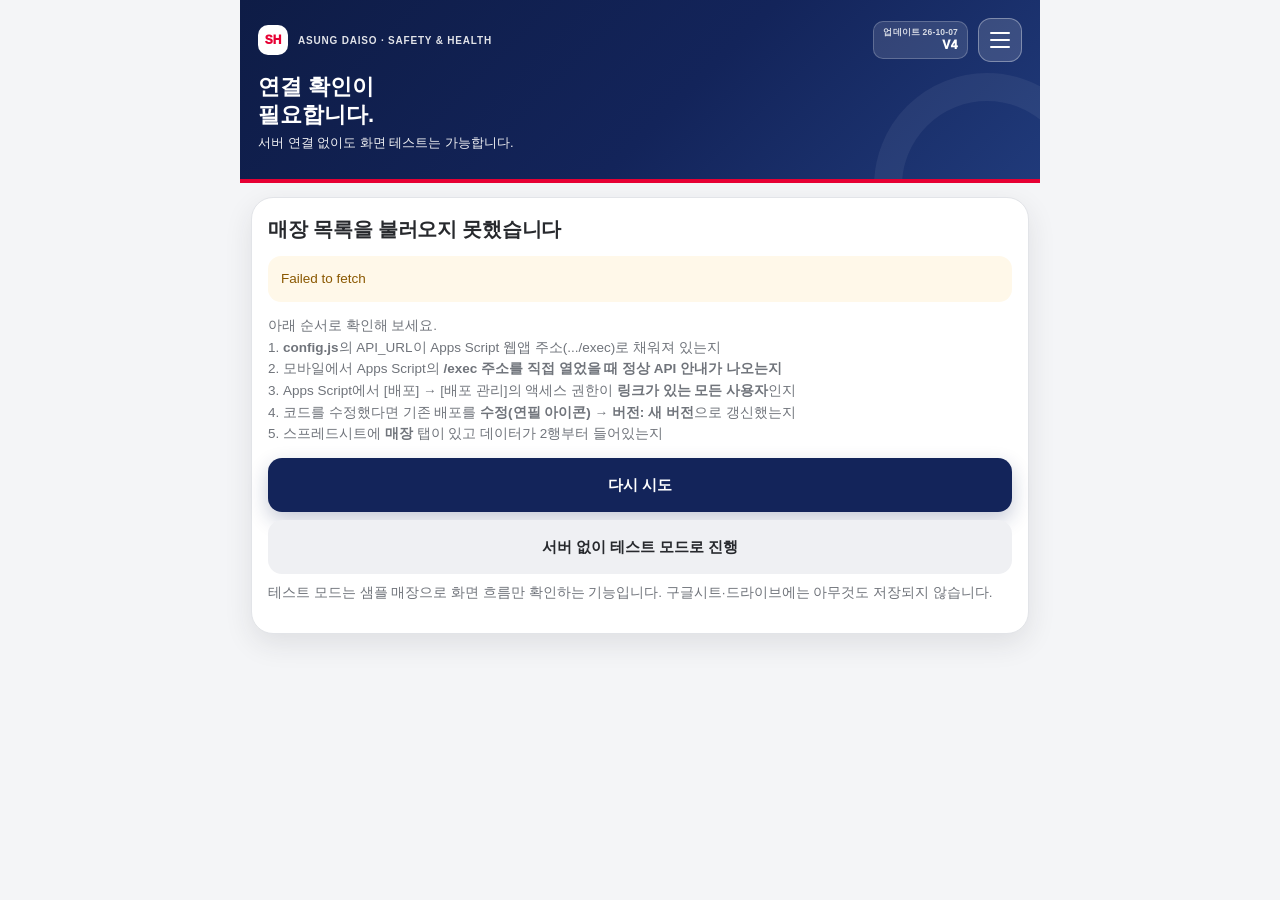
==== commit 6c520562: "Add files via upload" ====
--- a/index.html
+++ b/index.html
@@ -8,7 +8,7 @@
 <!-- ?v= 뒤의 숫자는 "캐시 무효화" 표시다.
      파일을 수정해서 올릴 때 이 숫자만 1씩 올려주면 브라우저가 옛 파일을 재사용하지 않고
      새 파일을 반드시 다시 받아온다. (예전 화면이 그대로 뜨는 문제 방지) -->
-<link rel="stylesheet" href="style.css?v=77">
+<link rel="stylesheet" href="style.css?v=79">
 </head>
 <body>
 <div id="app"></div>
@@ -26,11 +26,11 @@
 <script src="measures.js?v=1"></script>
 <!-- 팀 사고현황 A4 1장 보고서(window.buildAccidentReport).
      measures.js 보다 뒤에 와야 한다. -->
-<script src="accreport.js?v=1"></script>
+<script src="accreport.js?v=2"></script>
 <!-- 결과보고서 페이지 생성 함수(window.buildReportPages).
      결과보고서 화면(report.html)과 제출 시 PDF 자동저장에서 같은 코드를 공유한다. -->
 <script src="report.js?v=23"></script>
 <!-- 화면 흐름과 로직 -->
-<script src="app.js?v=90"></script>
+<script src="app.js?v=93"></script>
 </body>
 </html>
--- a/style.css
+++ b/style.css
@@ -949,3 +949,140 @@
 .ah-empty b{font-size:14px}
 .ah-empty span{font-size:11.5px;color:var(--muted);line-height:1.5}
 @media(max-width:400px){.ah-facts{grid-template-columns:1fr}}
+
+/* ===== 사고 이력 대시보드 (메뉴 > 사고 이력) =====
+   앞서 만든 조회 화면의 .ah- 클래스를 그대로 쓰면서, 대시보드 전용은 .ad- 를 쓴다. */
+/* 매장 검색: 카드 없이 한 줄로 최상단에 둔다 */
+.ad-search{display:flex;align-items:center;gap:8px;min-height:48px;margin-bottom:10px;padding:0 13px;border:1px solid var(--line);border-radius:14px;background:#fff;box-shadow:0 5px 16px #272a330d}
+.ad-search>span{color:#a0a5af;font-size:14px;flex:none}
+.ad-search input{border:0;background:transparent;padding:12px 0;font-size:14px;border-radius:0}
+.ad-search input:focus{outline:none}
+.ad-note{font-size:10.5px;font-weight:900;color:var(--muted);white-space:nowrap}
+/* 범위 빵부스러기 (전사 › 수도권 › 관악) */
+.ad-crumb{display:flex;align-items:center;gap:5px;flex-wrap:wrap;margin-bottom:9px}
+.ad-crumb button{min-height:32px;padding:5px 10px;border:0;border-radius:999px;background:#eceef1;color:#5d626a;font-size:11.5px;font-weight:900}
+.ad-crumb button.on{background:var(--p);color:#fff}
+.ad-crumb i{color:#b0b5bd;font-style:normal;font-size:12px}
+/* 다음 단계 선택 (부문/부서/팀 + 건수) */
+.ad-level{display:grid;grid-template-columns:1fr 1fr;gap:6px}
+.ad-level button{min-height:48px;padding:8px 10px;border:1.5px solid var(--line);border-radius:12px;background:#fff;color:#5d626a;display:flex;align-items:center;justify-content:space-between;gap:8px;text-align:left}
+.ad-level button:active{transform:scale(.985)}
+.ad-level b{font-size:12.5px;min-width:0;overflow:hidden;text-overflow:ellipsis;white-space:nowrap}
+.ad-level span{flex:none;font-size:11px;font-weight:900;color:var(--muted)}
+.ad-level span.hot{color:var(--bad)}
+/* 기간 */
+.ad-period{display:flex;gap:6px;margin-top:11px}
+.ad-period button{flex:1;min-height:42px;border:1.5px solid var(--line);border-radius:999px;background:#fff;color:var(--muted);font-size:12px;font-weight:900}
+.ad-period button.on{background:#8f9195;border-color:#8f9195;color:#fff}
+/* 요약 3칸 중 산재승인 강조 */
+.ah-sum>div.hl{background:#fff0f3}
+.ah-sum>div.hl b{color:var(--bad)}
+.ah-sum>div.hl small{color:#a2566c}
+/* 월별·연도별 막대 */
+.ad-bars{display:flex;align-items:flex-end;gap:4px;height:100px}
+.ad-bar{flex:1;min-width:0;display:flex;flex-direction:column;align-items:center;gap:4px}
+.ad-bar small{font-size:9px;font-weight:900;color:var(--muted)}
+.ad-bar i{width:100%;background:#c9ced8;border-radius:5px 5px 0 0;display:block}
+.ad-bar i.peak{background:var(--accent)}
+.ad-bar span{font-size:8.5px;font-weight:800;color:#9299a5;white-space:nowrap}
+/* 재해유형 막대 */
+.ad-rank{display:grid;gap:9px}
+.ad-rank-l{display:flex;justify-content:space-between;font-size:12.5px;font-weight:800;margin-bottom:4px}
+.ad-rank-t{height:7px;border-radius:5px;background:#eef0f4;overflow:hidden}
+.ad-rank-t i{display:block;height:100%;border-radius:5px}
+/* 사고 많은 매장 */
+.ad-stores{display:grid;gap:7px}
+.ad-store{width:100%;min-height:54px;padding:9px 11px;border:1px solid var(--line);border-radius:13px;background:#fff;color:var(--ink);display:flex;align-items:center;gap:10px;text-align:left}
+.ad-store:active{transform:scale(.985)}
+.ad-store.top{border-color:#ffc7d1;background:#fffafb}
+.ad-store>i{width:24px;height:24px;border-radius:8px;background:#8f9195;color:#fff;font-size:11px;font-style:normal;font-weight:900;display:flex;align-items:center;justify-content:center;flex:none}
+.ad-store.top>i{background:var(--bad)}
+.ad-store>span{flex:1;min-width:0;display:grid;gap:2px}
+.ad-store b{font-size:13px;overflow:hidden;text-overflow:ellipsis;white-space:nowrap}
+.ad-store small{font-size:10px;font-weight:800;color:var(--muted);overflow:hidden;text-overflow:ellipsis;white-space:nowrap}
+.ad-store>em{flex:none;text-align:right;font-style:normal;display:grid;gap:1px}
+.ad-store>em b{font-size:14px}
+.ad-store.top>em b{color:var(--bad)}
+.ad-store>em small{font-size:9.5px;font-weight:800;color:var(--muted)}
+/* 최근 사고 */
+.ad-recent{display:grid;gap:8px}
+.ad-recent>article{padding:11px 12px;border:1px solid var(--line);border-radius:14px}
+.ad-recent>article.approved{border-color:#ffc7d1;background:#fffafb}
+.ad-recent>article>p{margin:0;font-size:12px;line-height:1.5;color:#3f4349}
+.ad-recent .ah-head{margin-bottom:6px}
+/* 미분류 매장 목록 */
+.ad-unmatched{display:flex;flex-wrap:wrap;gap:5px;margin-top:9px}
+.ad-unmatched span{padding:4px 8px;border-radius:999px;background:#f1f2f5;color:#5d626a;font-size:10.5px;font-weight:800}
+/* 맨 아래로 버튼 (사고 이력 화면에만 뜬다) */
+.scroll-top.btm{bottom:36px}
+@media(max-width:400px){.ad-level{grid-template-columns:1fr}}
+
+/* ===== 1장 보고서 출력 카드 (매장 상세 안) ===== */
+.ar-scope{display:grid;grid-template-columns:1fr 1fr;gap:7px;margin:10px 0}
+.ar-scope button{min-height:56px;padding:8px;border:1.5px solid var(--line);border-radius:13px;background:#fff;color:#5d626a;display:grid;gap:2px}
+.ar-scope button.on{border-color:var(--p);background:#eef1f8;color:var(--p)}
+.ar-scope button:disabled{opacity:.42}
+.ar-scope b{font-size:13.5px}
+.ar-scope small{font-size:10px;font-weight:800;color:var(--muted)}
+.ar-scope button.on small{color:var(--p)}
+.ar-dest{padding:10px 11px;border-radius:12px;background:#f7f8fa;border:1px solid var(--line);display:grid;gap:3px}
+.ar-dest.ok{background:#f2faf6;border-color:#c8ead8}
+.ar-dest b{font-size:12.5px}
+.ar-dest span{font-size:10.5px;line-height:1.5;color:var(--muted);overflow-wrap:anywhere}
+.ar-done{margin-top:9px;padding:11px 12px;border-radius:12px;background:#f2faf6;border:1px solid #c8ead8;display:grid;gap:5px}
+.ar-done b{font-size:12.5px;overflow-wrap:anywhere}
+.ar-done span{font-size:11px;color:#3f6b55;font-weight:800}
+.ar-done a{min-height:42px;display:flex;align-items:center;justify-content:center;border-radius:11px;background:#fff;color:var(--ink);font-size:12.5px;font-weight:900;text-decoration:none;border:1px solid #cfe3d7}
+
+/* ===== 팀 사고현황 1장 보고서 (PDF 캡처 대상) =====
+   accreport.js 가 그리는 .ar-page 안쪽만 꾸민다.
+   A4 세로를 96dpi 로 환산한 794x1123px 고정이다. 넘치면 app.js 가 사례 건수를 줄여 다시 그린다.
+   그래서 여기 값을 키우면 들어가는 사례 건수가 줄어든다. */
+.ar-page{width:794px;height:1123px;box-sizing:border-box;padding:45px 45px 38px;background:#fff;color:#27292d;
+  font-family:-apple-system,BlinkMacSystemFont,"Segoe UI",Arial,'Malgun Gothic',sans-serif;
+  display:flex;flex-direction:column;gap:15px;overflow:hidden}
+.ar-page .rh{display:flex;align-items:flex-end;justify-content:space-between;gap:10px;padding-bottom:11px;border-bottom:2.5px solid var(--p)}
+.ar-page .rh .tt{font-size:9px;font-weight:900;letter-spacing:.1em;color:var(--accent)}
+.ar-page .rh h1{margin:2px 0 0;font-size:21px;letter-spacing:-.3px}
+.ar-page .rh .sub{margin-top:3px;font-size:11px;color:#5d626a;font-weight:700}
+.ar-page .kpi{display:grid;grid-template-columns:repeat(4,1fr);gap:9px}
+.ar-page .kpi>div{border:1px solid var(--line);border-radius:15px;padding:11px 7px;text-align:center;background:#fafbfc}
+.ar-page .kpi b{display:block;font-size:22px;line-height:1.15}
+.ar-page .kpi small{font-size:9px;font-weight:800;color:var(--muted)}
+.ar-page .kpi .hl{background:#fff0f3;border-color:#ffc7d1}
+.ar-page .kpi .hl b{color:var(--bad)}
+.ar-page .kpi .hl small{color:#a2566c}
+.ar-page .two{display:grid;grid-template-columns:1fr 1fr;gap:11px}
+.ar-page .box{border:1px solid var(--line);border-radius:15px;padding:11px 13px}
+.ar-page .box h2{margin:0 0 9px;font-size:12px;display:flex;justify-content:space-between;align-items:center;gap:6px}
+.ar-page .box h2 em{font-style:normal;font-size:9px;font-weight:800;color:#9299a5}
+.ar-page .none{margin:0;font-size:10.5px;color:var(--muted)}
+.ar-page .bar{margin-bottom:8px}
+.ar-page .bar:last-child{margin-bottom:0}
+.ar-page .bar .l{display:flex;justify-content:space-between;font-size:10px;font-weight:800;margin-bottom:4px}
+.ar-page .bar .t{height:5px;border-radius:3px;background:#eef0f4;overflow:hidden}
+.ar-page .bar .t i{display:block;height:100%;border-radius:3px}
+.ar-page .st{display:flex;align-items:center;gap:8px;padding:7px 8px;border-radius:9px;font-size:10px;margin-bottom:5px}
+.ar-page .st:last-child{margin-bottom:0}
+.ar-page .st .n{width:19px;height:19px;border-radius:6px;background:#8f9195;color:#fff;font-size:8px;font-weight:900;display:flex;align-items:center;justify-content:center;flex:none}
+.ar-page .st .nm{flex:1;min-width:0;font-weight:800;overflow:hidden;text-overflow:ellipsis;white-space:nowrap}
+.ar-page .st .v{flex:none;font-weight:900}
+.ar-page .st.me{background:#fff0f3;border:1px solid #ffc7d1}
+.ar-page .st.me .n{background:var(--bad)}
+.ar-page .st.me .v{color:var(--bad)}
+.ar-page table{width:100%;border-collapse:collapse;font-size:9.5px;table-layout:fixed}
+.ar-page th{background:#f4f5f7;color:#3f4349;font-size:8.5px;font-weight:900;padding:7px 6px;text-align:left;border-bottom:1.5px solid #d7dae0;white-space:nowrap}
+.ar-page td{padding:7px 6px;border-bottom:1px solid #edeff2;vertical-align:top;line-height:1.45;overflow-wrap:anywhere}
+.ar-page tr.me td{background:#fffafb;font-weight:800}
+.ar-page .w1{width:64px}.ar-page .w2{width:98px}.ar-page .w3{width:76px}
+.ar-page .w4{width:90px}.ar-page .w5{width:46px}
+.ar-page .tag{display:inline-block;font-size:7.5px;font-weight:900;padding:1px 5px;border-radius:999px;background:#f1f2f5;color:var(--muted);white-space:nowrap}
+.ar-page .tag.r{background:#fff0f3;color:var(--bad)}
+.ar-page .more{margin:7px 0 0;font-size:9px;color:#9299a5;font-weight:700}
+.ar-page .msg{border:1px solid #ffd9a8;background:#fff8e9;border-radius:15px;padding:11px 13px}
+.ar-page .msg h2{margin:0 0 6px;font-size:11.5px;color:#8a5800;display:flex;justify-content:space-between;align-items:center;gap:6px}
+.ar-page .msg h2 em{font-style:normal;font-size:8.5px;font-weight:800;color:#a98448}
+.ar-page .msg ul{margin:0;padding-left:15px}
+.ar-page .msg li{font-size:10px;line-height:1.55;color:#6b4600;margin-bottom:3px}
+.ar-page .msg li:last-child{margin-bottom:0}
+.ar-page .rf{margin-top:auto;padding-top:9px;border-top:1px solid var(--line);font-size:8.5px;color:#9299a5;line-height:1.55;font-weight:700}
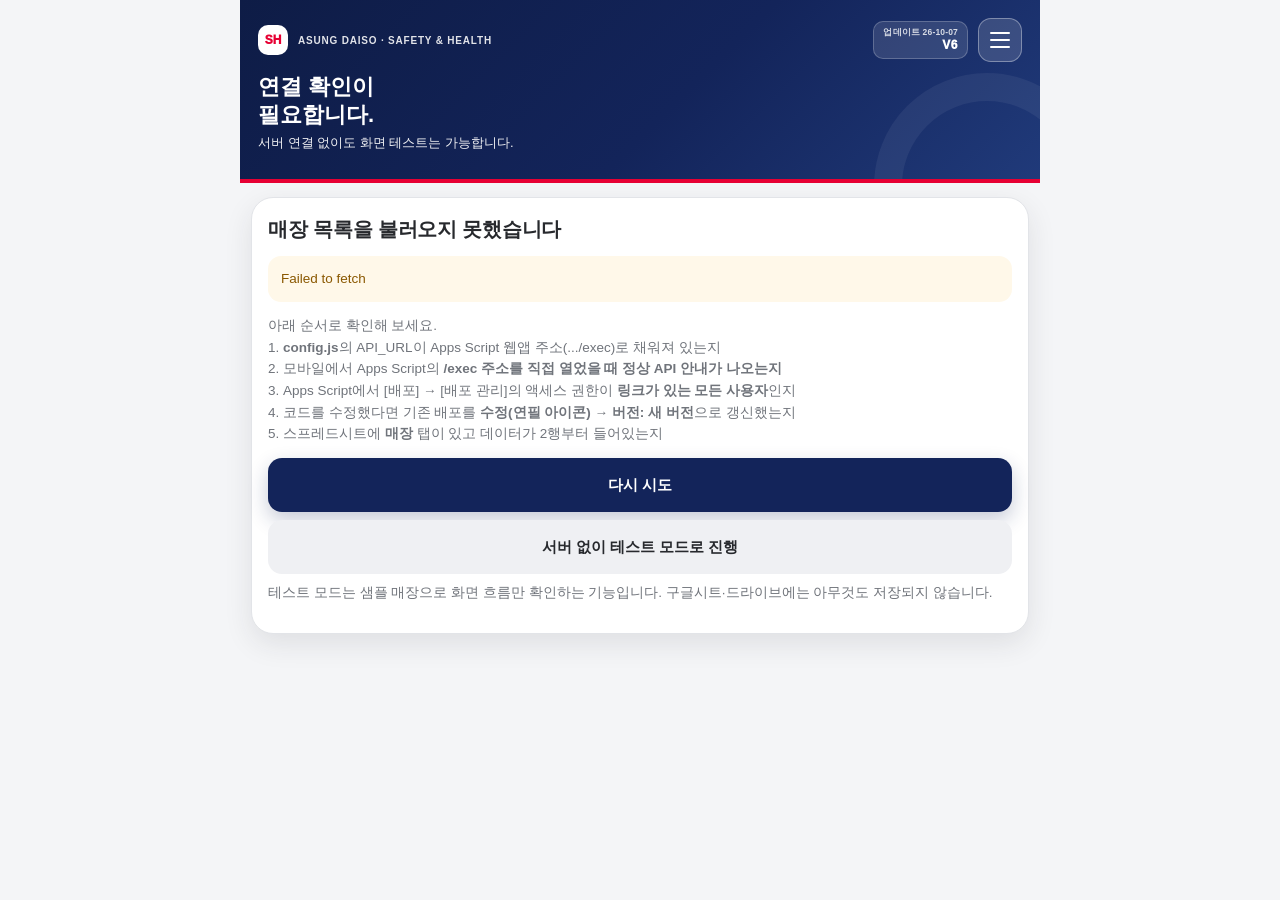
==== commit 2e3afd83: "Add files via upload" ====
--- a/index.html
+++ b/index.html
@@ -8,7 +8,7 @@
 <!-- ?v= 뒤의 숫자는 "캐시 무효화" 표시다.
      파일을 수정해서 올릴 때 이 숫자만 1씩 올려주면 브라우저가 옛 파일을 재사용하지 않고
      새 파일을 반드시 다시 받아온다. (예전 화면이 그대로 뜨는 문제 방지) -->
-<link rel="stylesheet" href="style.css?v=79">
+<link rel="stylesheet" href="style.css?v=80">
 </head>
 <body>
 <div id="app"></div>
@@ -26,11 +26,11 @@
 <script src="measures.js?v=1"></script>
 <!-- 팀 사고현황 A4 1장 보고서(window.buildAccidentReport).
      measures.js 보다 뒤에 와야 한다. -->
-<script src="accreport.js?v=2"></script>
+<script src="accreport.js?v=3"></script>
 <!-- 결과보고서 페이지 생성 함수(window.buildReportPages).
      결과보고서 화면(report.html)과 제출 시 PDF 자동저장에서 같은 코드를 공유한다. -->
 <script src="report.js?v=23"></script>
 <!-- 화면 흐름과 로직 -->
-<script src="app.js?v=93"></script>
+<script src="app.js?v=94"></script>
 </body>
 </html>
--- a/style.css
+++ b/style.css
@@ -1057,11 +1057,13 @@
 .ar-page .box h2{margin:0 0 9px;font-size:12px;display:flex;justify-content:space-between;align-items:center;gap:6px}
 .ar-page .box h2 em{font-style:normal;font-size:9px;font-weight:800;color:#9299a5}
 .ar-page .none{margin:0;font-size:10.5px;color:var(--muted)}
-.ar-page .bar{margin-bottom:8px}
-.ar-page .bar:last-child{margin-bottom:0}
-.ar-page .bar .l{display:flex;justify-content:space-between;font-size:10px;font-weight:800;margin-bottom:4px}
-.ar-page .bar .t{height:5px;border-radius:3px;background:#eef0f4;overflow:hidden}
-.ar-page .bar .t i{display:block;height:100%;border-radius:3px}
+/* 'bar' 가 아니라 'tbar' 다. 위쪽 진행바(.bar{height:5px;overflow:hidden})와 이름이 겹쳐
+   막대 줄이 5px 로 눌린 적이 있다. 이 블록에 새 클래스를 만들 때는 앱 전역 이름과 겹치는지 먼저 본다. */
+.ar-page .tbar{margin-bottom:8px}
+.ar-page .tbar:last-child{margin-bottom:0}
+.ar-page .tbar .l{display:flex;justify-content:space-between;font-size:10px;font-weight:800;margin-bottom:4px}
+.ar-page .tbar .t{height:5px;border-radius:3px;background:#eef0f4;overflow:hidden}
+.ar-page .tbar .t i{display:block;height:100%;border-radius:3px}
 .ar-page .st{display:flex;align-items:center;gap:8px;padding:7px 8px;border-radius:9px;font-size:10px;margin-bottom:5px}
 .ar-page .st:last-child{margin-bottom:0}
 .ar-page .st .n{width:19px;height:19px;border-radius:6px;background:#8f9195;color:#fff;font-size:8px;font-weight:900;display:flex;align-items:center;justify-content:center;flex:none}
@@ -1086,3 +1088,17 @@
 .ar-page .msg li{font-size:10px;line-height:1.55;color:#6b4600;margin-bottom:3px}
 .ar-page .msg li:last-child{margin-bottom:0}
 .ar-page .rf{margin-top:auto;padding-top:9px;border-top:1px solid var(--line);font-size:8.5px;color:#9299a5;line-height:1.55;font-weight:700}
+
+/* 사고 이력 첫 화면: 전사 / 부문 고르기 */
+.ad-pick{width:100%;min-height:68px;padding:12px 14px;border:1.5px solid var(--line);border-radius:15px;background:#fff;color:var(--ink);display:flex;align-items:center;justify-content:space-between;gap:10px;text-align:left}
+.ad-pick:active{transform:scale(.985)}
+.ad-pick>span{display:grid;gap:2px;min-width:0}
+.ad-pick b{font-size:15px;overflow:hidden;text-overflow:ellipsis;white-space:nowrap}
+.ad-pick small{font-size:10.5px;font-weight:800;color:var(--muted)}
+.ad-pick>em{flex:none;font-style:normal;font-size:14px;font-weight:1000;color:var(--bad)}
+.ad-pick.all{margin:12px 0 8px;border:0;background:linear-gradient(135deg,var(--p),var(--p2));color:#fff;box-shadow:0 8px 20px rgba(19,36,90,.22)}
+.ad-pick.all small{color:#ffffffc0}
+.ad-pick.all>em{color:#fff}
+.ad-pick-grid{display:grid;grid-template-columns:1fr 1fr;gap:8px}
+.ad-pick-sub{margin:4px 4px 7px;font-size:11.5px;font-weight:800;color:var(--muted)}
+@media(max-width:360px){.ad-pick-grid{grid-template-columns:1fr}}
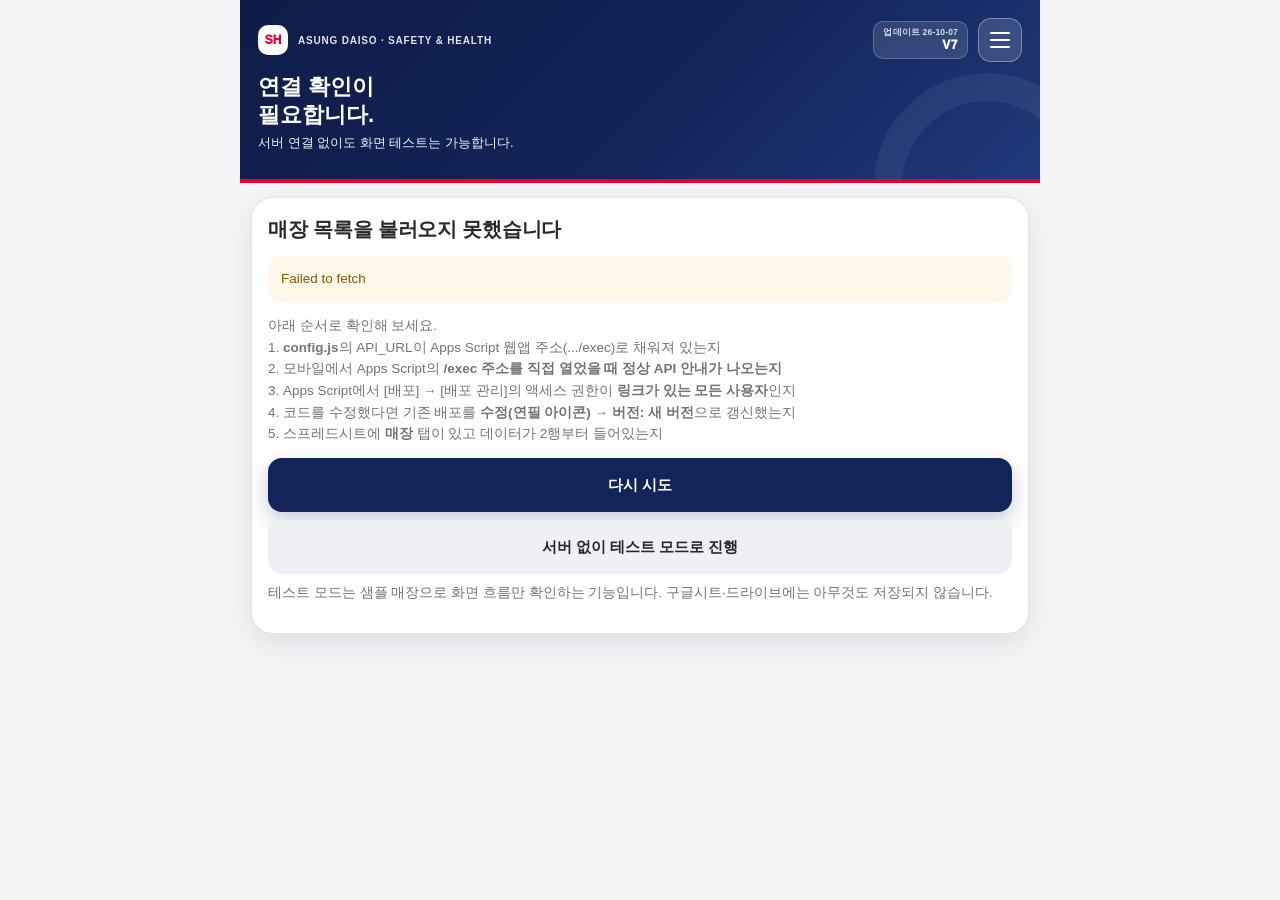
==== commit 5b4e5156: "Add files via upload" ====
--- a/index.html
+++ b/index.html
@@ -8,7 +8,7 @@
 <!-- ?v= 뒤의 숫자는 "캐시 무효화" 표시다.
      파일을 수정해서 올릴 때 이 숫자만 1씩 올려주면 브라우저가 옛 파일을 재사용하지 않고
      새 파일을 반드시 다시 받아온다. (예전 화면이 그대로 뜨는 문제 방지) -->
-<link rel="stylesheet" href="style.css?v=80">
+<link rel="stylesheet" href="style.css?v=81">
 </head>
 <body>
 <div id="app"></div>
@@ -31,6 +31,6 @@
      결과보고서 화면(report.html)과 제출 시 PDF 자동저장에서 같은 코드를 공유한다. -->
 <script src="report.js?v=23"></script>
 <!-- 화면 흐름과 로직 -->
-<script src="app.js?v=94"></script>
+<script src="app.js?v=95"></script>
 </body>
 </html>
--- a/style.css
+++ b/style.css
@@ -1102,3 +1102,36 @@
 .ad-pick-grid{display:grid;grid-template-columns:1fr 1fr;gap:8px}
 .ad-pick-sub{margin:4px 4px 7px;font-size:11.5px;font-weight:800;color:var(--muted)}
 @media(max-width:360px){.ad-pick-grid{grid-template-columns:1fr}}
+
+/* ===== 사고 이력: 조회 조건 + 접히는 결과 (2026-10-07) ===== */
+.ad-lbl{font-size:12px;font-weight:900;color:#5d626a;margin:12px 0 7px}
+.ad-lbl:first-of-type{margin-top:2px}
+.ad-period{display:grid;grid-template-columns:repeat(4,minmax(0,1fr));gap:6px;margin-top:0}
+.ad-period button{min-height:44px;border-radius:12px;padding:4px;font-size:12px}
+.ad-period button.on{background:var(--p);border-color:var(--p);color:#fff}
+.ad-dates{display:grid;grid-template-columns:minmax(0,1fr) auto minmax(0,1fr);gap:6px;align-items:center;margin-top:8px}
+.ad-dates input{min-height:46px;padding:8px 10px;font-size:15px}
+.ad-dates span{color:#9299a5;font-weight:900}
+.ad-go{margin-top:13px}
+.ad-go.dirty{background:var(--accent);box-shadow:0 8px 20px rgba(230,0,51,.22)}
+.ad-hint{margin:8px 2px 0;font-size:11px;color:var(--muted);text-align:center;line-height:1.5}
+.ad-hint:empty{display:none}
+.ad-cond{margin:-4px 0 10px;font-size:11px;font-weight:800;color:var(--muted)}
+/* 조회 직후 결과가 아래에서 올라오며 나타난다 */
+.ad-reveal{animation:adUp .35s ease both}
+@keyframes adUp{from{opacity:0;transform:translateY(10px)}to{opacity:1;transform:none}}
+/* 접히는 항목: 접혀 있어도 제목 + 핵심 한 줄은 보인다 */
+.ad-acc{background:#fff;border:1px solid var(--line);border-radius:18px;margin-bottom:9px;overflow:hidden;box-shadow:0 6px 16px #272a330d}
+.ad-acc.open{border-color:#c9cfdb;box-shadow:0 10px 24px rgba(19,36,90,.1)}
+.ad-acc-head{width:100%;min-height:62px;border:0;background:#fff;padding:11px 14px;display:flex;align-items:center;gap:10px;text-align:left;color:var(--ink)}
+.ad-acc-head:active{background:#f6f7f9}
+.ad-acc-head>span{flex:1;min-width:0;display:grid;gap:2px}
+.ad-acc-head b{font-size:14.5px}
+.ad-acc-head small{font-size:11px;font-weight:800;color:var(--bad);overflow:hidden;text-overflow:ellipsis;white-space:nowrap}
+.ad-acc-head>i{font-style:normal;color:#9299a5;font-size:18px;transition:transform .25s ease;flex:none}
+.ad-acc.open .ad-acc-head>i{transform:rotate(180deg)}
+.ad-acc-body{padding:0 14px 14px}
+.ad-acc.opening .ad-acc-body{animation:adOpen .3s cubic-bezier(.32,.72,0,1) both}
+@keyframes adOpen{from{opacity:0;transform:translateY(-6px);clip-path:inset(0 0 100% 0)}to{opacity:1;transform:none;clip-path:inset(0 0 0 0)}}
+@media(prefers-reduced-motion:reduce){.ad-reveal,.ad-acc.opening .ad-acc-body{animation:none}.ad-acc-head>i{transition:none}}
+@media(max-width:360px){.ad-period{grid-template-columns:repeat(2,minmax(0,1fr))}}
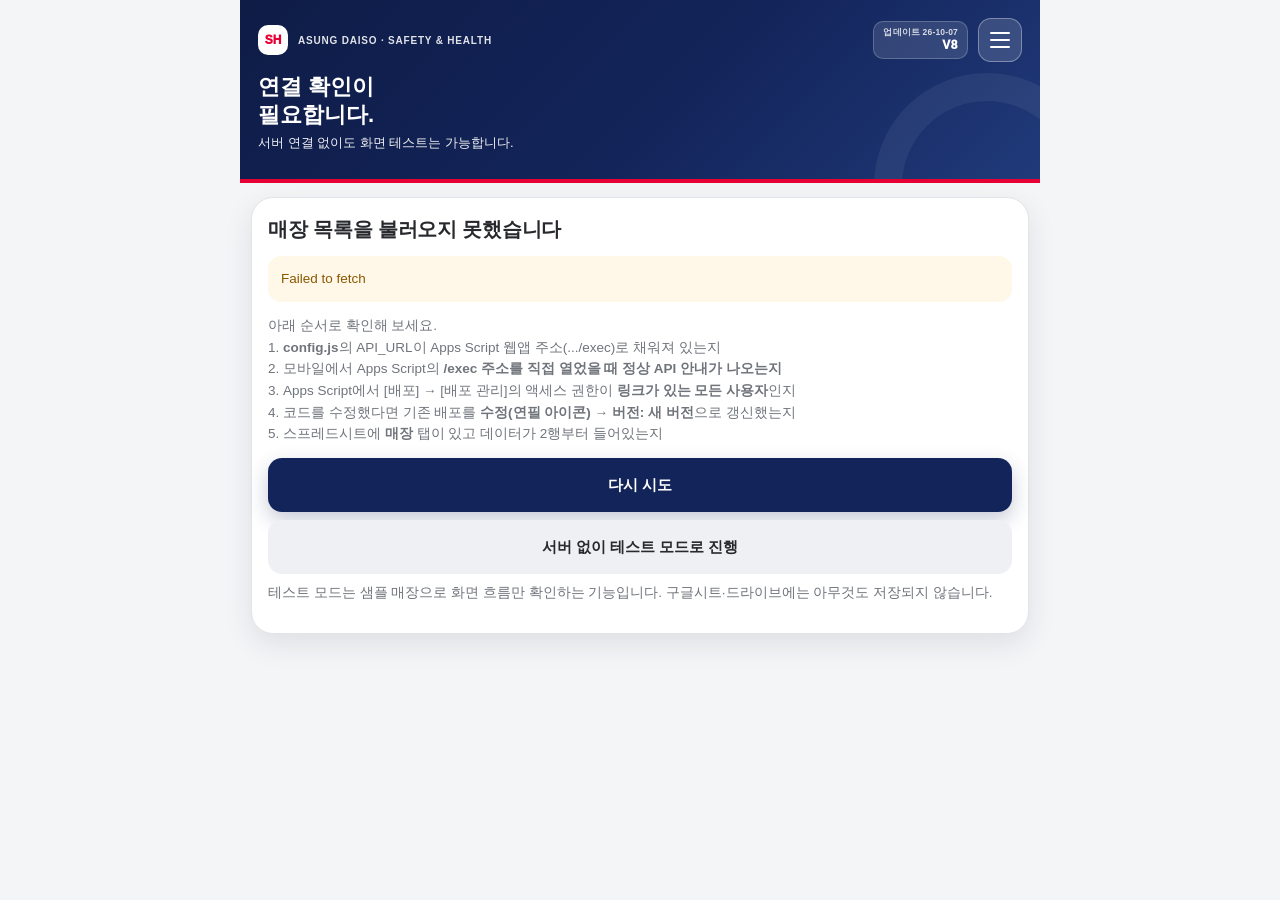
==== commit 2670526c: "Add files via upload" ====
--- a/index.html
+++ b/index.html
@@ -31,6 +31,6 @@
      결과보고서 화면(report.html)과 제출 시 PDF 자동저장에서 같은 코드를 공유한다. -->
 <script src="report.js?v=23"></script>
 <!-- 화면 흐름과 로직 -->
-<script src="app.js?v=95"></script>
+<script src="app.js?v=96"></script>
 </body>
 </html>
--- a/style.css
+++ b/style.css
@@ -1135,3 +1135,69 @@
 @keyframes adOpen{from{opacity:0;transform:translateY(-6px);clip-path:inset(0 0 100% 0)}to{opacity:1;transform:none;clip-path:inset(0 0 0 0)}}
 @media(prefers-reduced-motion:reduce){.ad-reveal,.ad-acc.opening .ad-acc-body{animation:none}.ad-acc-head>i{transition:none}}
 @media(max-width:360px){.ad-period{grid-template-columns:repeat(2,minmax(0,1fr))}}
+
+/* ===== 점검 현황 (메뉴 > 점검 현황, 2026-10-07) =====
+   사고 이력의 .ad-* 를 그대로 쓰고, 점검 현황에만 있는 것만 .id-* 로 둔다.
+   (짧은 이름은 앱 전역과 겹칠 수 있어 반드시 접두어를 붙인다 · .bar 사고 참고) */
+/* 첫 화면 버튼의 점검률 막대 */
+.id-pick>span{flex:1}
+.id-pick>em{display:grid;gap:1px;text-align:right;color:var(--p)}
+.id-pick>em small{font-size:10px;font-weight:800;color:var(--muted)}
+.ad-pick.all.id-pick>em,.ad-pick.all.id-pick>em small{color:#fff}
+.id-rate{display:block;height:6px;border-radius:4px;background:#eef0f4;margin-top:6px;overflow:hidden}
+.id-rate i{display:block;height:100%;border-radius:4px;background:var(--p)}
+.ad-pick.all .id-rate{background:#ffffff33}
+.ad-pick.all .id-rate i{background:#fff}
+/* 요약 4칸 */
+.id-sum{display:grid;grid-template-columns:1fr 1fr;gap:7px}
+.id-sum>div{padding:11px 8px;background:#f7f7fa;border-radius:14px;text-align:center}
+.id-sum b{display:block;font-size:21px;line-height:1.25}
+.id-sum b em{font-style:normal;font-size:12px;color:var(--muted)}
+.id-sum small{font-size:10px;font-weight:800;color:var(--muted)}
+.id-sum .hl{background:#fff0f3}.id-sum .hl b{color:var(--bad)}
+.id-sum .gd b{color:var(--p)}
+/* 등급 */
+.id-grade{display:grid;grid-template-columns:repeat(4,minmax(0,1fr));gap:6px}
+.id-grade>div{padding:10px 4px;border-radius:12px;text-align:center}
+.id-grade b{display:block;font-size:18px}.id-grade small{font-size:9.5px;font-weight:800}
+.gA{background:#eaf9f1;color:#14754a}.gB{background:#eef1f8;color:#13245a}
+.gC{background:#fff8e9;color:#8a5800}.gD{background:#fff0f3;color:#c62847}
+.id-g{display:inline-block;min-width:20px;padding:1px 6px;border-radius:7px;font-size:11px;font-weight:900;text-align:center;vertical-align:middle}
+.id-sub{font-size:11.5px;font-weight:900;color:#5d626a;margin:13px 0 7px}
+.ad-bar i.peak.id{background:var(--p)}
+/* 분야 칩 (작업 2 / 사다리 0 ...) */
+.id-chips{display:flex;gap:4px;flex-wrap:wrap;margin-top:7px}
+.id-chips span{font-size:10px;font-weight:900;padding:3px 7px;border-radius:999px;background:#f1f2f5;color:#5d626a}
+.id-chips span.bad{background:#fff0f3;color:var(--bad)}
+/* 버튼 두 칸 */
+.id-btns{display:grid;grid-template-columns:1fr 1fr;gap:6px;margin-top:9px}
+.id-btns .secondary{min-height:42px;font-size:12px;padding:6px;display:flex;align-items:center;justify-content:center;text-decoration:none;border-radius:11px}
+.id-btns .disabled{opacity:.45}
+/* 최근 점검 카드 */
+.id-rc{border:1px solid var(--line);border-radius:13px;padding:10px 11px;margin-bottom:7px}
+.id-rc .summary b{font-size:13.5px}
+.id-rc>small{font-size:10.5px;color:var(--muted);font-weight:800}
+/* 매장 상세: 점수 추이 */
+.id-trend{display:flex;align-items:flex-end;gap:8px;min-height:84px;padding:0 2px}
+.id-trend>div{flex:1;min-width:0;display:flex;flex-direction:column;align-items:center;gap:2px}
+.id-trend em{width:70%;max-width:44px;border-radius:6px 6px 0 0;background:#c9ced8;display:block}
+.id-trend em.low{background:#ffc7a8}.id-trend em.now{background:var(--p)}
+.id-trend b{font-size:11px}.id-trend span{font-size:9px;font-weight:800;color:var(--muted)}
+/* 매장 상세: 점검 기록 타임라인 */
+.id-tl{position:relative;padding-left:16px}
+.id-tl:before{content:'';position:absolute;left:5px;top:8px;bottom:8px;width:2px;background:var(--line)}
+.id-tli{position:relative;border:1px solid var(--line);border-radius:15px;padding:12px;margin-bottom:9px;background:#fff}
+.id-tli:before{content:'';position:absolute;left:-15px;top:17px;width:10px;height:10px;border-radius:50%;background:var(--p);border:2px solid #fff;box-shadow:0 0 0 1px var(--p)}
+.id-tli.latest{border-color:var(--p);box-shadow:0 8px 20px rgba(19,36,90,.12)}
+.id-tli .summary b{font-size:14px}
+.id-tli .summary strong{font-size:19px}
+.id-tli>small{font-size:11px;color:var(--muted);font-weight:800}
+.id-iss{margin-top:8px;display:grid;gap:5px}
+.id-iss>div{display:flex;justify-content:space-between;gap:8px;font-size:11.5px;line-height:1.45;padding:7px 9px;border-radius:9px;background:#f7f8fa}
+.id-iss>div>span{min-width:0;overflow-wrap:anywhere}
+.id-iss em{font-style:normal;font-weight:900;font-size:10px;white-space:nowrap;flex:none}
+.id-iss .open em{color:var(--bad)}.id-iss .done em{color:#14754a}
+/* 사고 이력으로 가는 줄 */
+.id-link{width:100%;display:flex;align-items:center;justify-content:space-between;gap:8px;min-height:56px;padding:12px 14px;text-align:left;color:var(--ink);font-weight:900;font-size:13.5px}
+.id-link .pill{flex:none}
+@media(max-width:360px){.id-grade{grid-template-columns:1fr 1fr}}
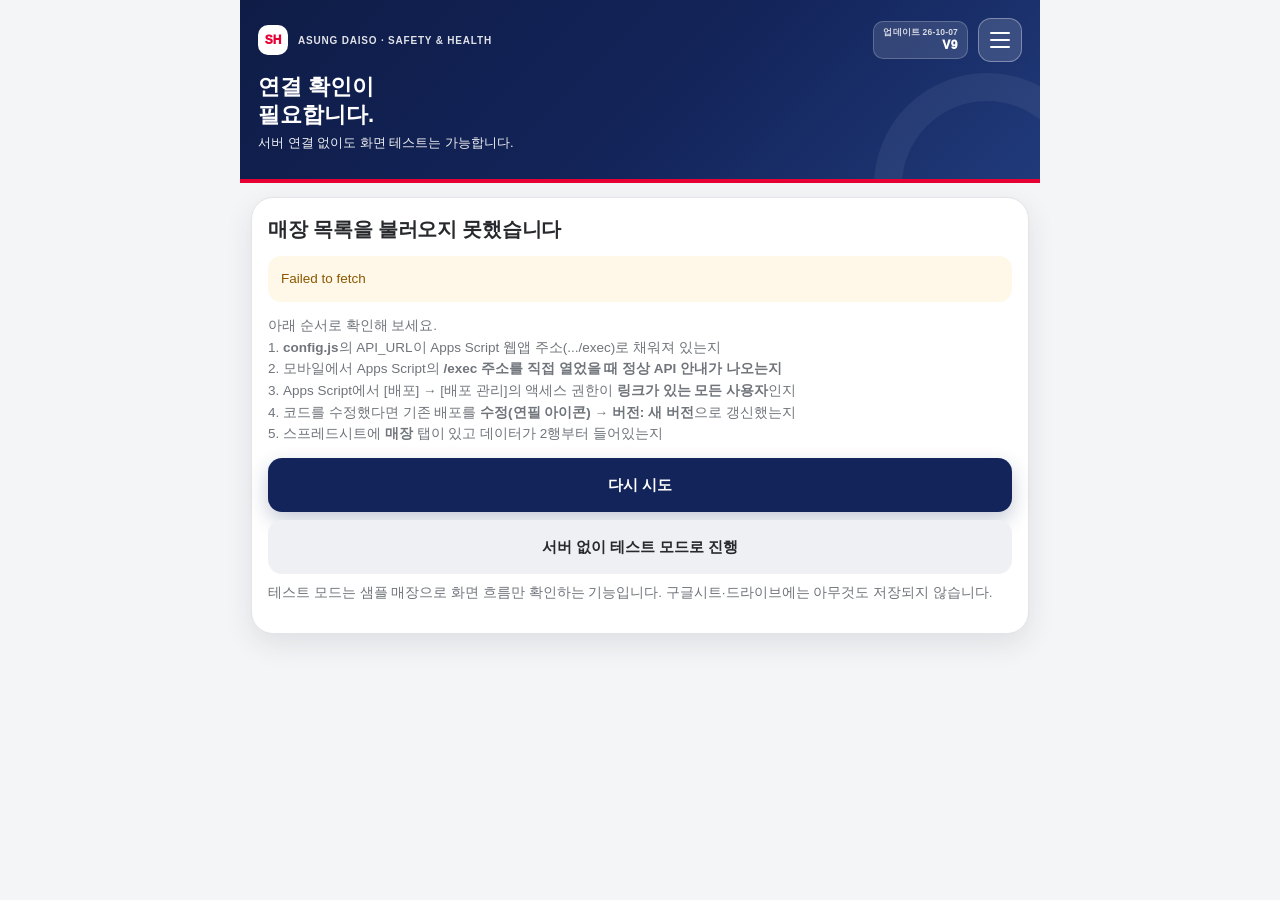
==== commit 93cddc34: "Add files via upload" ====
--- a/index.html
+++ b/index.html
@@ -31,6 +31,6 @@
      결과보고서 화면(report.html)과 제출 시 PDF 자동저장에서 같은 코드를 공유한다. -->
 <script src="report.js?v=23"></script>
 <!-- 화면 흐름과 로직 -->
-<script src="app.js?v=96"></script>
+<script src="app.js?v=97"></script>
 </body>
 </html>
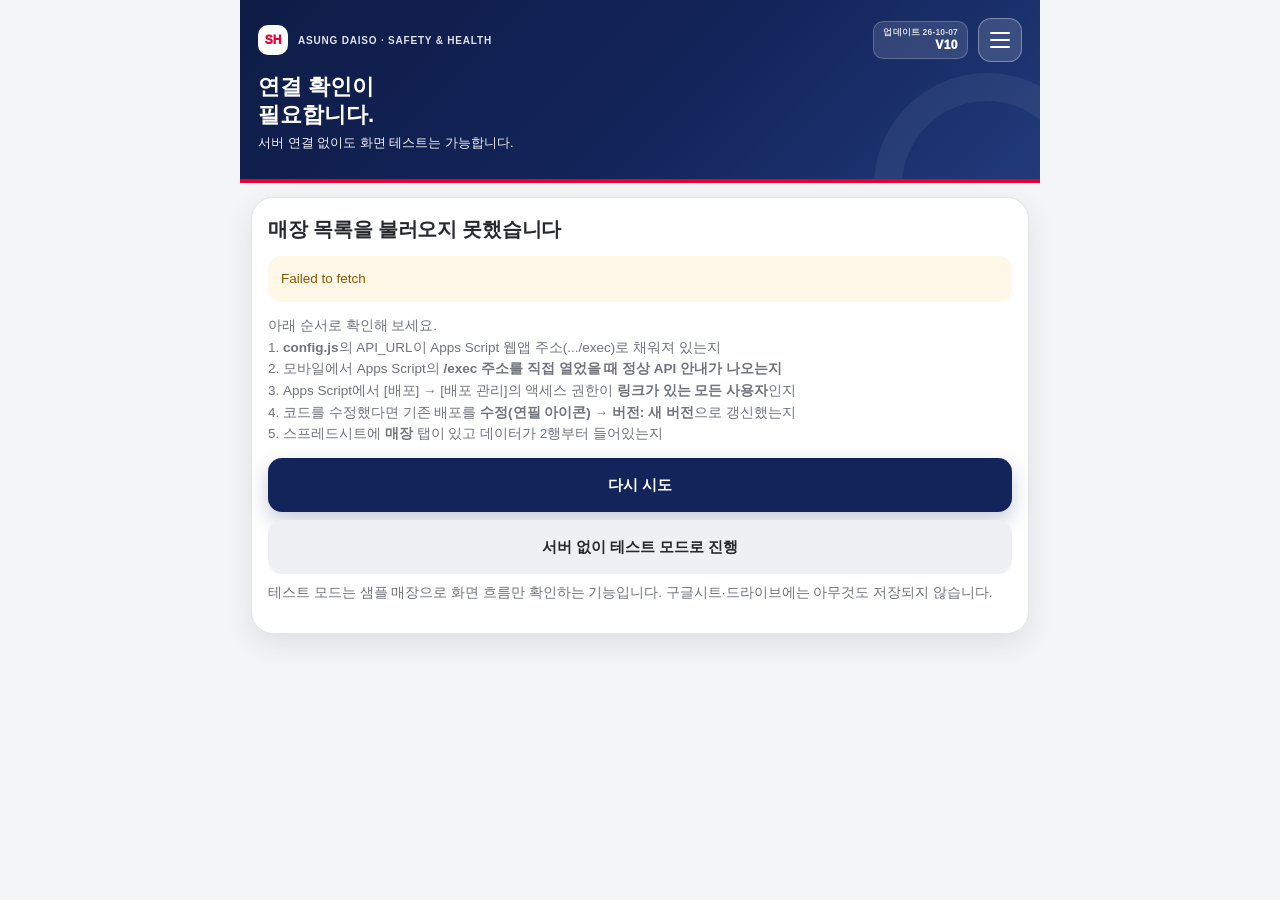
==== commit 18230bd5: "Add files via upload" ====
--- a/index.html
+++ b/index.html
@@ -31,6 +31,6 @@
      결과보고서 화면(report.html)과 제출 시 PDF 자동저장에서 같은 코드를 공유한다. -->
 <script src="report.js?v=23"></script>
 <!-- 화면 흐름과 로직 -->
-<script src="app.js?v=97"></script>
+<script src="app.js?v=98"></script>
 </body>
 </html>
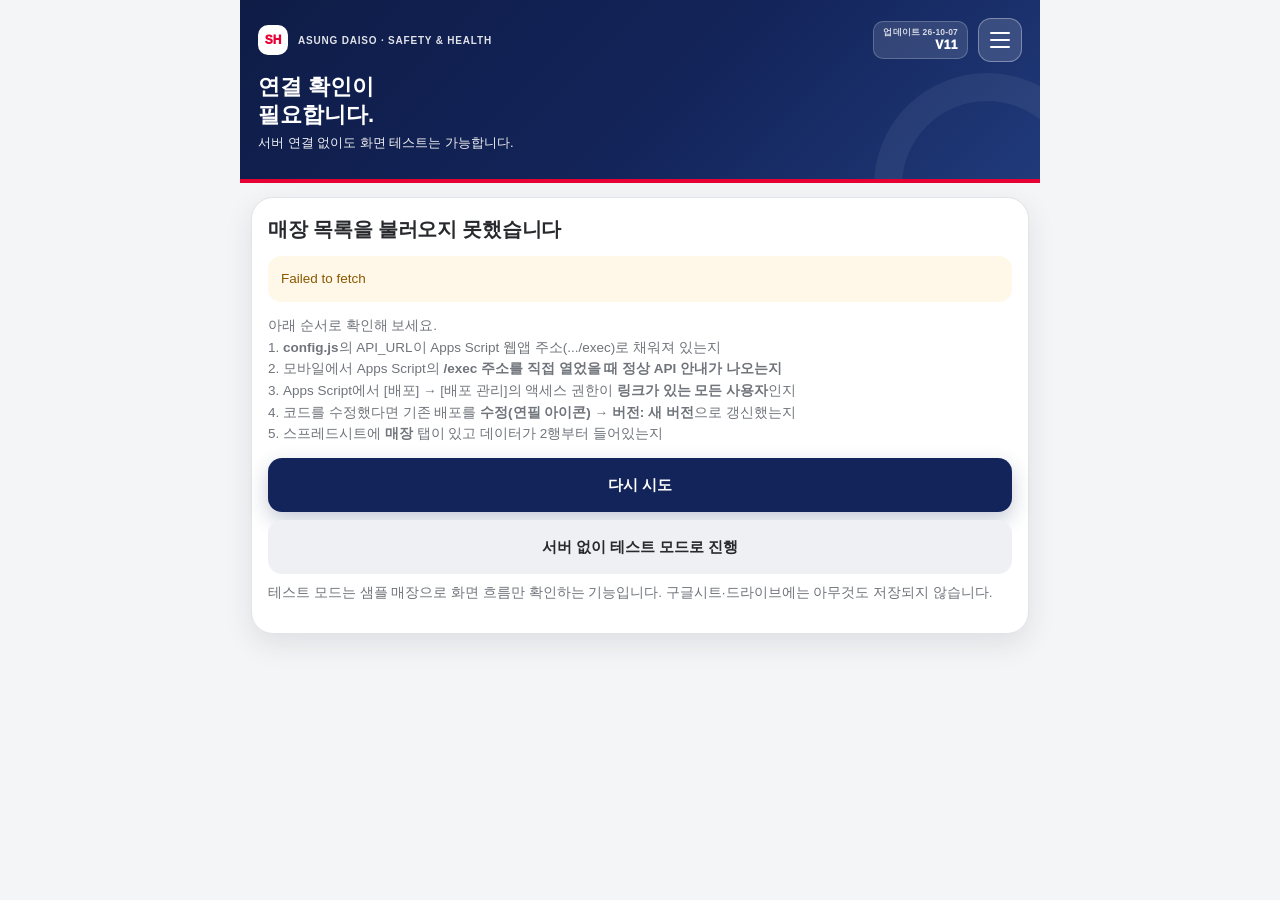
==== commit 738ad08f: "Add files via upload" ====
--- a/index.html
+++ b/index.html
@@ -29,8 +29,8 @@
 <script src="accreport.js?v=3"></script>
 <!-- 결과보고서 페이지 생성 함수(window.buildReportPages).
      결과보고서 화면(report.html)과 제출 시 PDF 자동저장에서 같은 코드를 공유한다. -->
-<script src="report.js?v=23"></script>
+<script src="report.js?v=24"></script>
 <!-- 화면 흐름과 로직 -->
-<script src="app.js?v=98"></script>
+<script src="app.js?v=99"></script>
 </body>
 </html>
